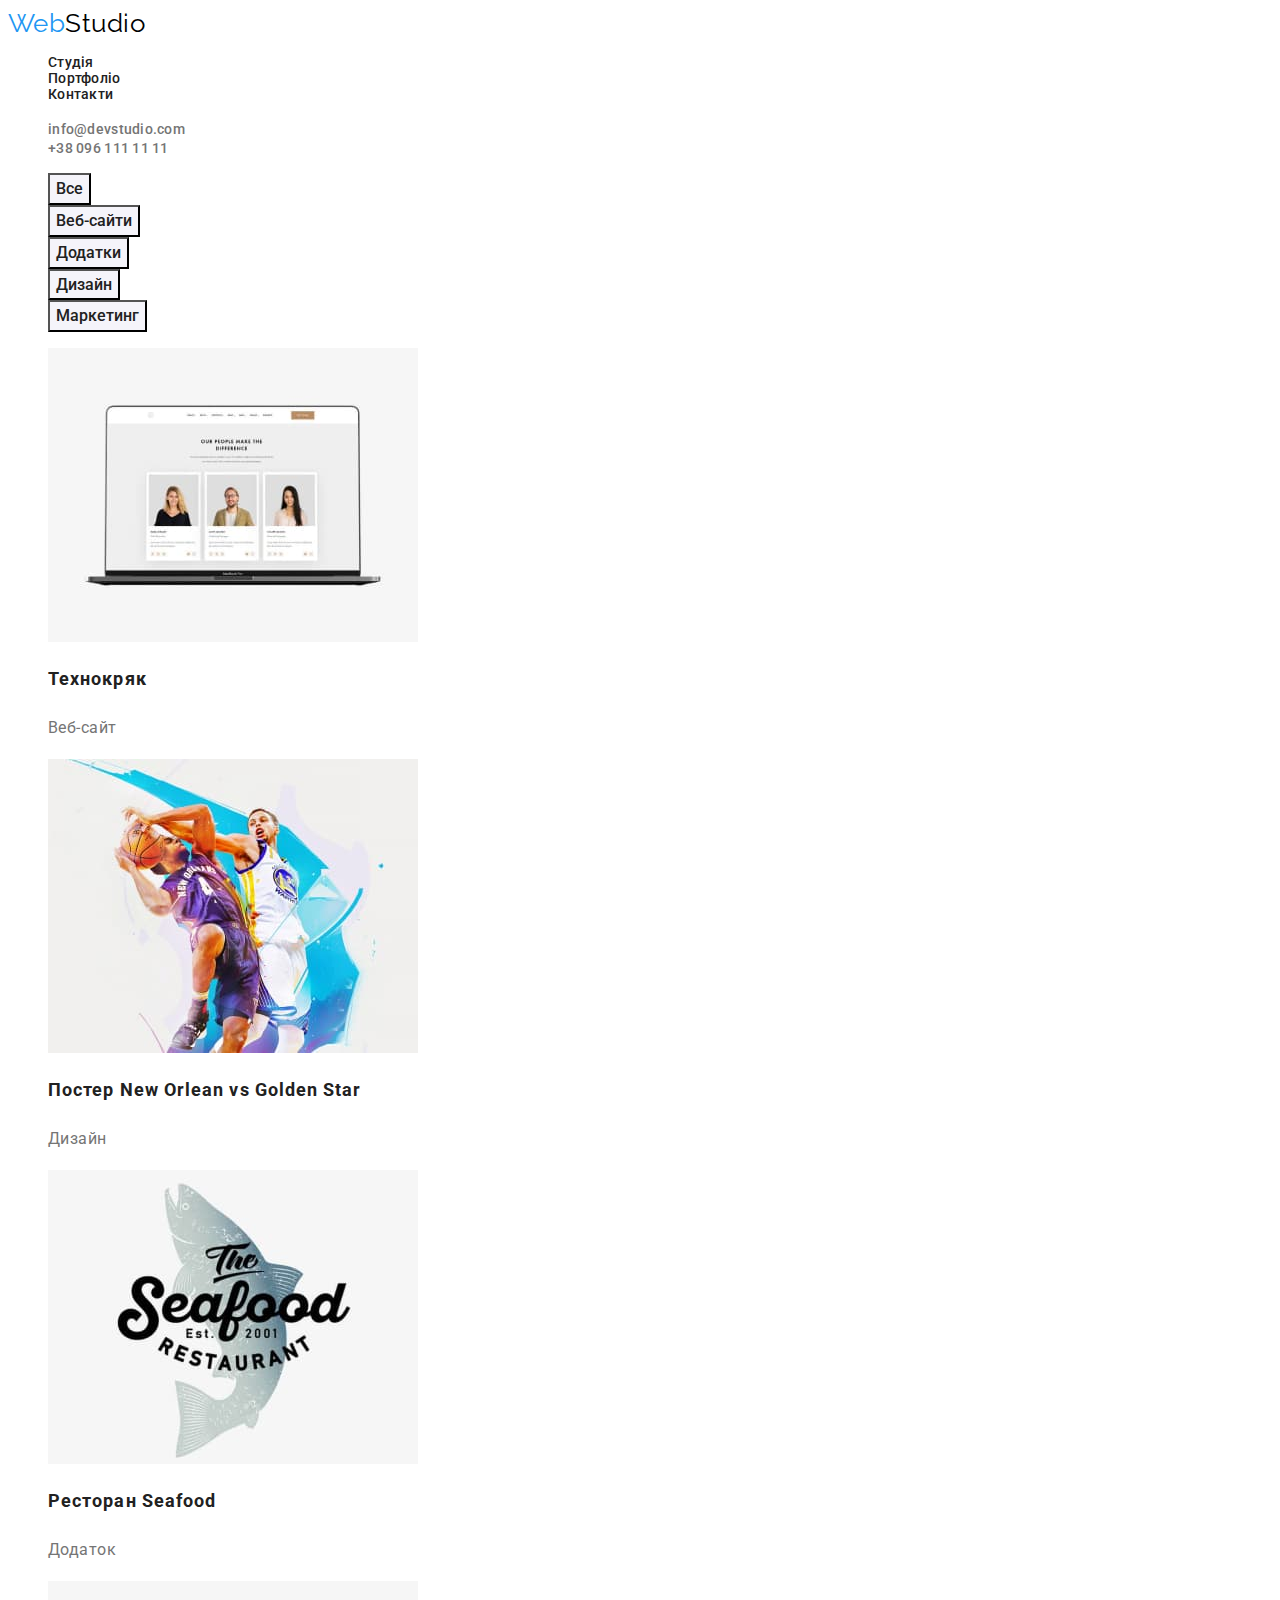
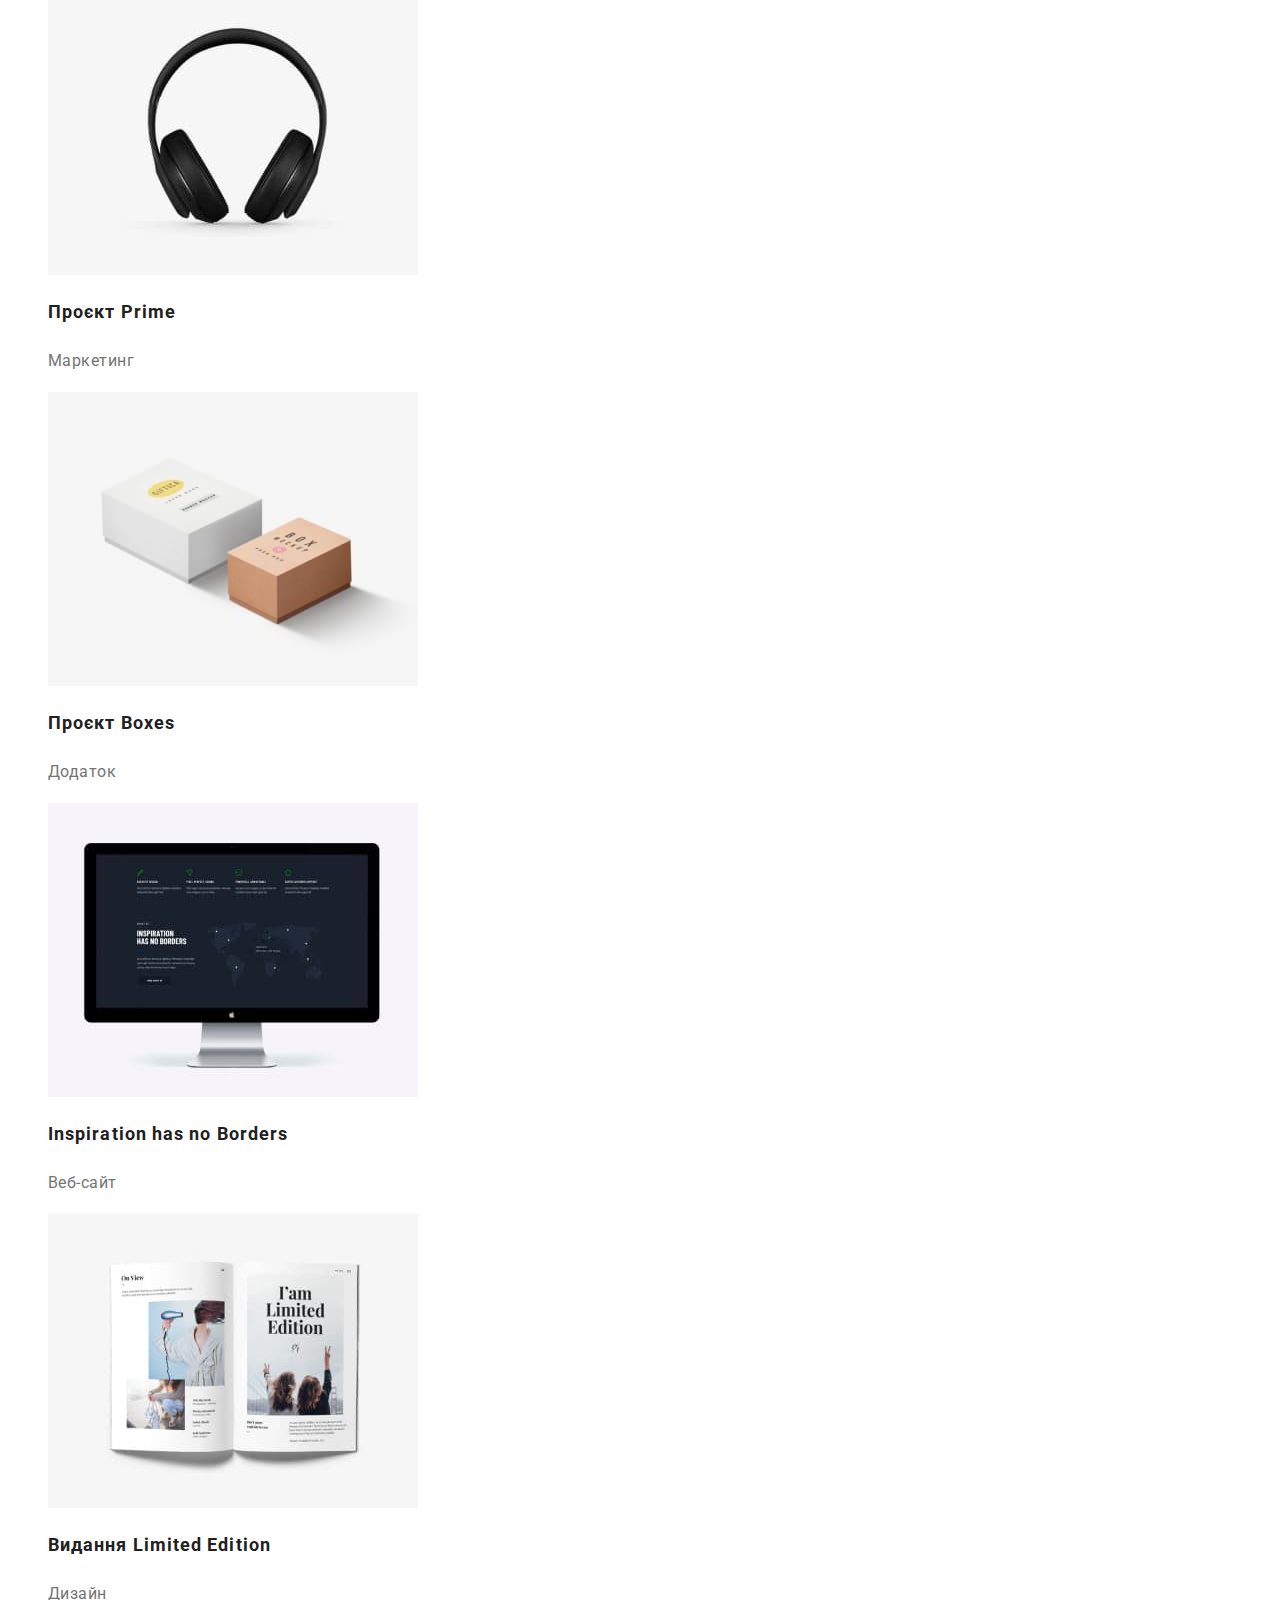
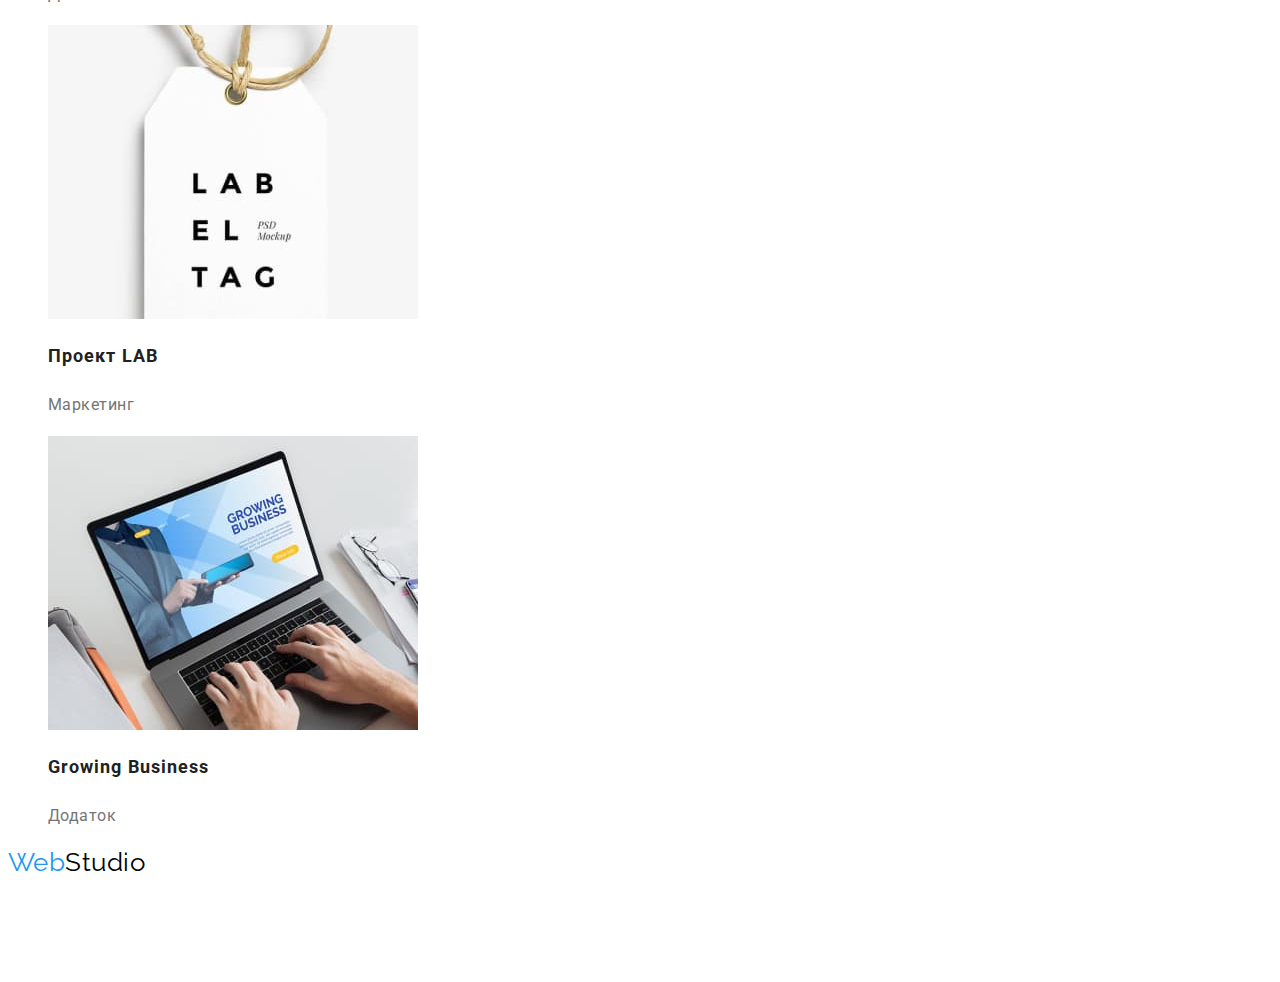
==== portfolio.html @ 582d32b4 "Finish" ====
<!DOCTYPE html>
<html lang="ua">
  <head>
    <meta charset="UTF-8" />
    <meta http-equiv="X-UA-Compatible" content="IE=edge" />
    <meta name="viewport" content="width=device-width, initial-scale=1.0" />
    <title>WebStudio</title>
    <link rel="preconnect" href="https://fonts.googleapis.com" />
    <link rel="preconnect" href="https://fonts.gstatic.com" crossorigin />
    <link
      href="https://fonts.googleapis.com/css2?family=Raleway:wght@700&family=Roboto:wght@400;500;700;900&display=swap"
      rel="stylesheet"
    />
    <link rel="stylesheet" href="./css/styles.css" />
  </head>

  <body>
    <header>
      <nav>
        <a href="" class="logo link"><span class="web">Web</span>Studio</a>
        <ul class="nav-list list">
          <li class="nav-list-item">
            <a href="./studio.html" class="nav-link link">Студія</a>
          </li>
          <li class="nav-list-item">
            <a href="./portfolio.html" class="nav-link link">Портфоліо</a>
          </li>
          <li class="nav-list-item">
            <a href="" class="nav-link link">Контакти</a>
          </li>
        </ul>
      </nav>
      <ul class="connects list">
        <li>
          <a href="mailto:info@devstudio.com" class="link"
            >info@devstudio.com</a
          >
        </li>
        <li><a href="tel:+380961111111" class="link">+38 096 111 11 11</a></li>
      </ul>
    </header>
    <main>
      <ul class="button-list list">
        <li><button type="button">Все</button></li>
        <li><button type="button">Веб-сайти</button></li>
        <li><button type="button">Додатки</button></li>
        <li><button type="button">Дизайн</button></li>
        <li><button type="button">Маркетинг</button></li>
      </ul>

      <section>
        <h1 class="visually-hidden">Приклади робот</h1>
        <ul class="list">
          <li>
            <a href="" class="link"
              ><img
                src="./images/example1.jpg"
                alt="фото веб-сайта"
                width="370"
                height="294"
              />
              <h2 class="project-title">Технокряк</h2>
              <p class="project-type">Веб-сайт</p></a
            >
          </li>
          <li>
            <a href="" class="link">
              <img
                src="./images/example2.jpg"
                alt="игра в баскетбол"
                width="370"
                height="294"
              />
              <h2 class="project-title">Постер New Orlean vs Golden Star</h2>
              <p class="project-type">Дизайн</p></a
            >
          </li>
          <li>
            <a href="" class="link"
              ><img
                src="./images/example3.jpg"
                alt="логотип ресторана"
                width="370"
                height="294"
              />
              <h2 class="project-title">Ресторан Seafood</h2>
              <p class="project-type">Додаток</p></a
            >
          </li>
          <li>
            <a href="" class="link"
              ><img
                src="./images/example4.jpg"
                alt="наушники"
                width="370"
                height="294"
              />
              <h2 class="project-title">Проєкт Prime</h2>
              <p class="project-type">Маркетинг</p></a
            >
          </li>
          <li>
            <a href="" class="link"
              ><img
                src="./images/example5.jpg"
                alt="две коробки"
                width="370"
                height="294"
              />
              <h2 class="project-title">Проєкт Boxes</h2>
              <p class="project-type">Додаток</p></a
            >
          </li>
          <li>
            <a href="" class="link"
              ><img
                src="./images/example6.jpg"
                alt="монитор с сайтом"
                width="370"
                height="294"
              />
              <h2 class="project-title">Inspiration has no Borders</h2>
              <p class="project-type">Веб-сайт</p></a
            >
          </li>
          <li>
            <a href="" class="link"
              ><img
                src="./images/example7.jpg"
                alt="развернутая книга"
                width="370"
                height="294"
              />
              <h2 class="project-title">Видання Limited Edition</h2>
              <p class="project-type">Дизайн</p></a
            >
          </li>
          <li>
            <a href="" class="link"
              ><img
                src="./images/example8.jpg"
                alt="бирка"
                width="370"
                height="294"
              />
              <h2 class="project-title">Проект LAB</h2>
              <p class="project-type">Маркетинг</p></a
            >
          </li>
          <li>
            <a href="" class="link"
              ><img
                src="./images/example9.jpg"
                alt="программа на ноутбуке"
                width="370"
                height="294"
              />
              <h2 class="project-title">Growing Business</h2>
              <p class="project-type">Додаток</p></a
            >
          </li>
        </ul>
      </section>
    </main>
    <footer>
      <a href="" class="logo link"><span class="web">Web</span>Studio</a>
      <address>
        <ul class="list">
          <li class="locate">г. Киев, пр-т Леси Украинки, 26</li>
          <li>
            <a href="mailto:info@devstudio.com" class="footer-link link"
              >info@devstudio.com</a
            >
          </li>
          <li>
            <a href="tel:+380961111111" class="footer-link link"
              >+38 096 111 11 11</a
            >
          </li>
        </ul>
      </address>
    </footer>
  </body>
</html>
---- css/styles.css ----
/* Colors

accent - #2196F3
titlecolor - #212121
textcolor - ##757575 
primewhite - #FFFFFF 
hoverbutton -  #188CE8 
footertext - rgba(255, 255, 255, 0.6) 
buttonbackground -  #F5F4FA  */

:root {
  --accent-color: #2196f3;
  --title-color: #212121;
  --text-color: #757575;
  --primewhite: #ffffff;
  --hoverbutton: #188ce8;
  --footertext: rgba(255, 255, 255, 0.6);
  --buttonbackground: #f5f4fa;
}

/* Presettings for tegs */
.visually-hidden {
  position: absolute;
  width: 1px;
  height: 1px;
  padding: 0;
  margin: -1px;
  overflow: hidden;
  clip: rect(0, 0, 0, 0);
  white-space: nowrap;
  border: 0;
}

.link {
  text-decoration: none;
}
.list {
  list-style: none;
}

body {
  font-family: Roboto, sans-serif;
  font-style: normal;
  letter-spacing: 0.03em;
  color: var(--title-color);
}

/* header logo */

.logo {
  font-family: Raleway, sans-serif;
  font-size: 26px;
  line-height: 1.19;
  color: #000000;
}
.logo .web {
  color: var(--accent-color);
}

/* header navigation */
.nav-list-item {
  font-weight: 500;
  font-size: 14px;
  line-height: 1.14;
  letter-spacing: 0.02em;
}
.nav-link {
  color: inherit;
}
.nav-link:hover {
  color: var(--accent-color);
}
.nav-link:focus {
  color: var(--accent-color);
}
.nav-link:hover {
  cursor: pointer;
}

/* header links */
.connects a {
  font-weight: 500;
  font-size: 14px;
  line-height: 1.14;
  letter-spacing: 0.02em;
  color: var(--text-color);
}
.connects a:hover {
  color: var(--accent-color);
}
.connects a:focus {
  color: var(--accent-color);
}

/* Hero section */

.hero-title {
  font-weight: 900;
  font-size: 44px;
  line-height: 1.36;
  text-align: center;
  letter-spacing: 0.06em;
  text-transform: uppercase;
  color: var(--primewhite);
}

.hero-button {
  font-weight: 700;
  font-size: 16px;
  line-height: 1.88;
  text-align: center;
  letter-spacing: 0.06em;
  color: var(--primewhite);
  background-color: var(--accent-color);
}

.hero-button:hover {
  background-color: var(--hoverbutton);
  cursor: pointer;
}
.hero-button:focus {
  background-color: var(--hoverbutton);
}

/* Benefits section  */
.benefits-title {
  font-size: 14px;
  line-height: 1.14;
  text-transform: uppercase;
}

.benefits-text {
  font-weight: 400;
  font-size: 14px;
  line-height: 1.71;
  color: var(--text-color);
}

/* WeDo title and Team title  */

.wedo-title,
.team-title {
  font-size: 36px;
  line-height: 1.16;
  text-align: center;
}

/* Our Team section  */

.team-name {
  font-weight: 500;
  font-size: 16px;
  line-height: 1.18;
  text-align: center;
  color: var(--title-color);
}
.specialty {
  font-size: 16px;
  font-weight: 400;
  line-height: 1.18;
  text-align: center;
  color: var(--text-color);
}

/* footer  */

address {
  font-style: normal;
}

.locate {
  font-weight: 400;
  font-size: 14px;
  line-height: 1.71;
  color: var(--primewhite);
}
.footer-link {
  font-weight: 400;
  font-size: 14px;
  line-height: 1.71;
  color: var(--footertext);
}

/* PORTFOLIO.HTML  */

/* Buttons section  */

.button-list button {
  font-family: Roboto, sans-serif;
  font-weight: 500;
  font-size: 16px;
  line-height: 1.62;
  text-align: center;
  background-color: var(--buttonbackground);
  color: var(--title-color);
}

.button-list button:hover {
  color: var(--primewhite);
  background-color: var(--accent-color);
}
.button-list button:focus {
  color: var(--primewhite);
  background-color: var(--accent-color);
}

/* Projects section  */
.project-title {
  font-weight: 700;
  font-size: 18px;
  line-height: 2;
  letter-spacing: 0.06em;
  color: var(--title-color);
}

.project-type {
  font-weight: 400;
  font-size: 16px;
  line-height: 1.88;
  color: var(--text-color);
}
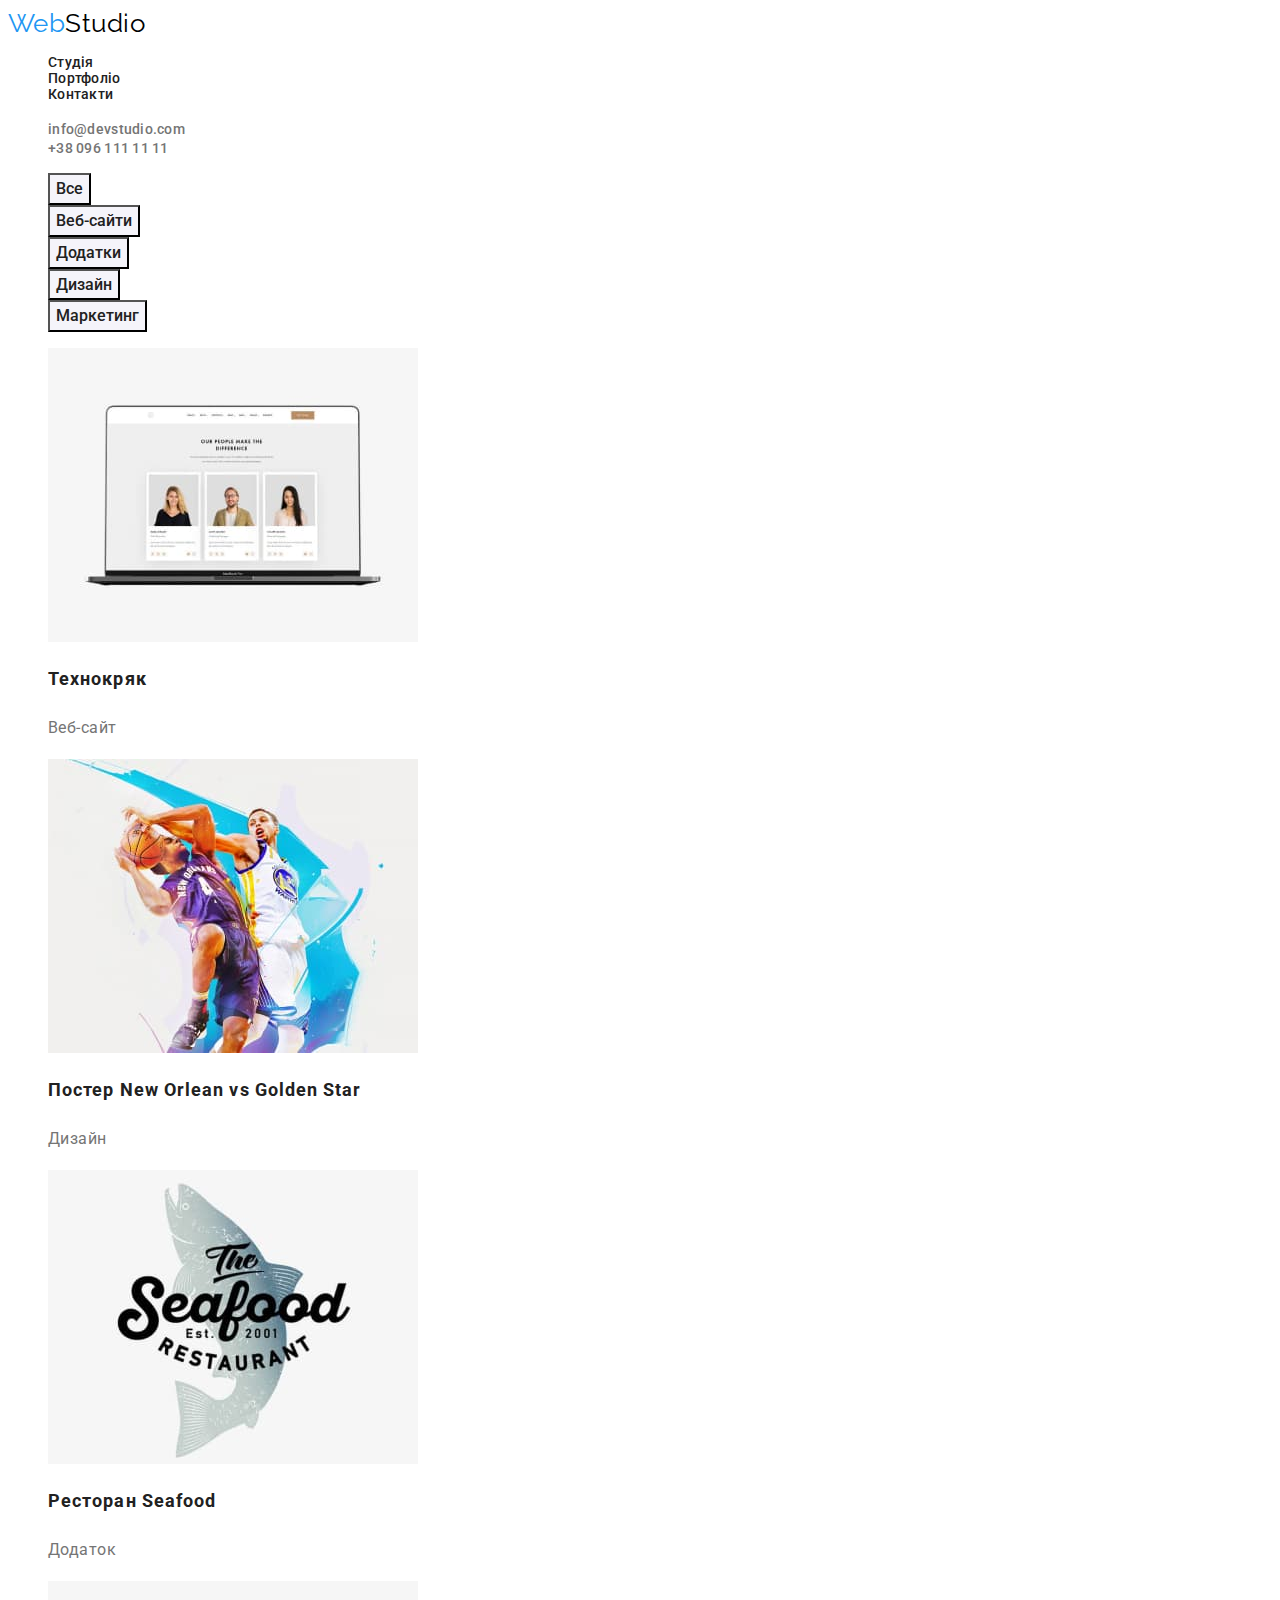
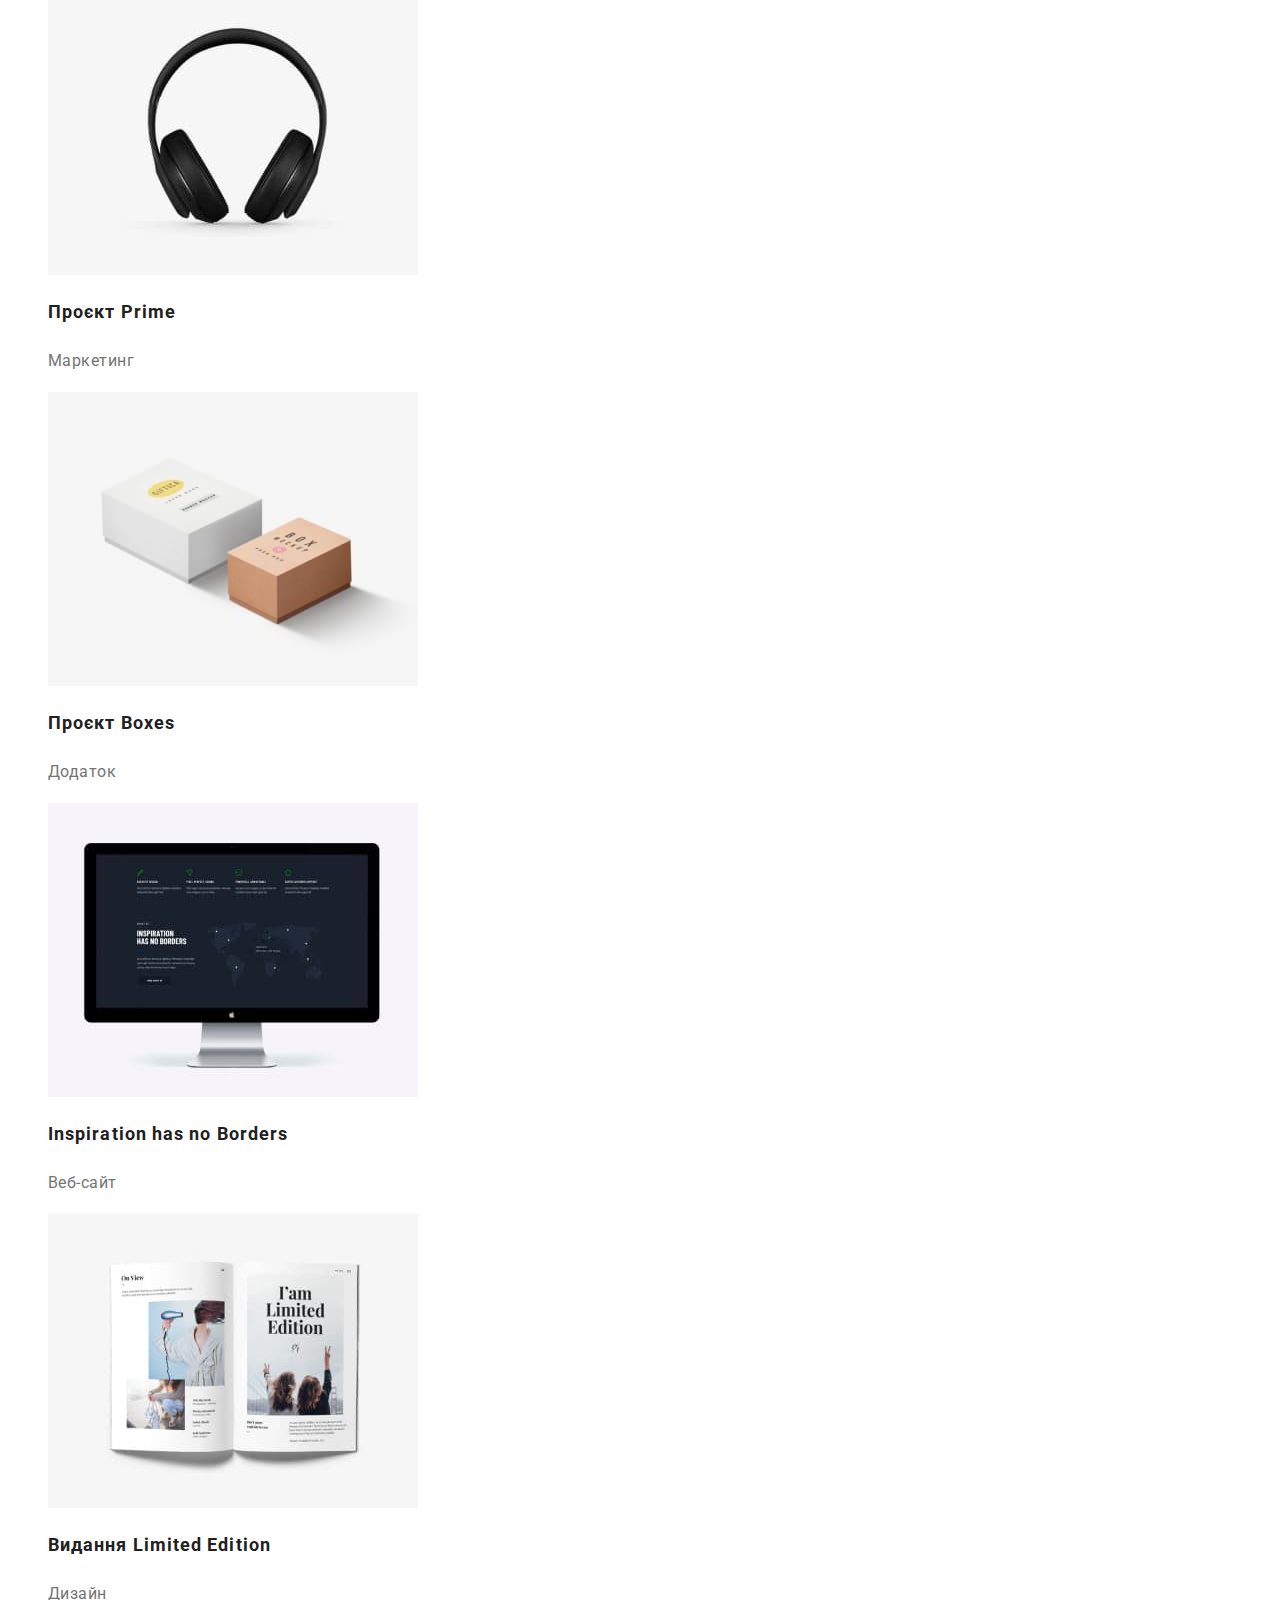
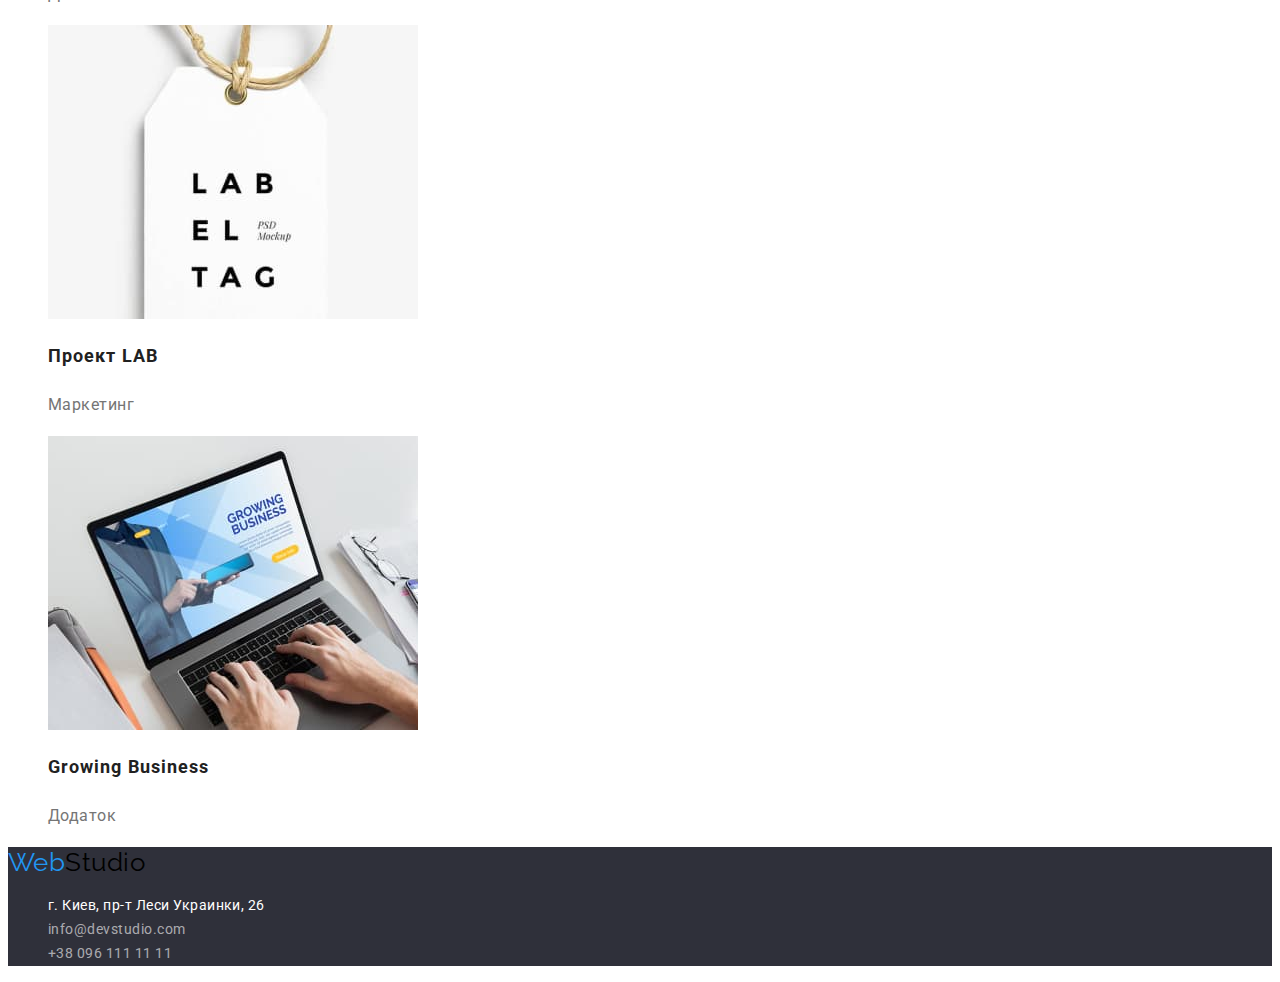
==== commit db06e2fa: "change language and add bgc" ====
--- a/portfolio.html
+++ b/portfolio.html
@@ -1,5 +1,5 @@
 <!DOCTYPE html>
-<html lang="ua">
+<html lang="uk">
   <head>
     <meta charset="UTF-8" />
     <meta http-equiv="X-UA-Compatible" content="IE=edge" />
@@ -20,7 +20,7 @@
         <a href="" class="logo link"><span class="web">Web</span>Studio</a>
         <ul class="nav-list list">
           <li class="nav-list-item">
-            <a href="./studio.html" class="nav-link link">Студія</a>
+            <a href="./index.html" class="nav-link link">Студія</a>
           </li>
           <li class="nav-list-item">
             <a href="./portfolio.html" class="nav-link link">Портфоліо</a>
--- a/css/styles.css
+++ b/css/styles.css
@@ -6,7 +6,8 @@
 primewhite - #FFFFFF 
 hoverbutton -  #188CE8 
 footertext - rgba(255, 255, 255, 0.6) 
-buttonbackground -  #F5F4FA  */
+buttonbackground -  #F5F4FA
+mainbackground - #2F303A; */
 
 :root {
   --accent-color: #2196f3;
@@ -16,6 +17,7 @@
   --hoverbutton: #188ce8;
   --footertext: rgba(255, 255, 255, 0.6);
   --buttonbackground: #f5f4fa;
+  --mainbackground: #2f303a;
 }
 
 /* Presettings for tegs */
@@ -94,6 +96,10 @@
 
 /* Hero section */
 
+.hero-section {
+  background-color: var(--mainbackground);
+}
+
 .hero-title {
   font-weight: 900;
   font-size: 44px;
@@ -163,6 +169,10 @@
 }
 
 /* footer  */
+
+footer {
+  background-color: var(--mainbackground);
+}
 
 address {
   font-style: normal;
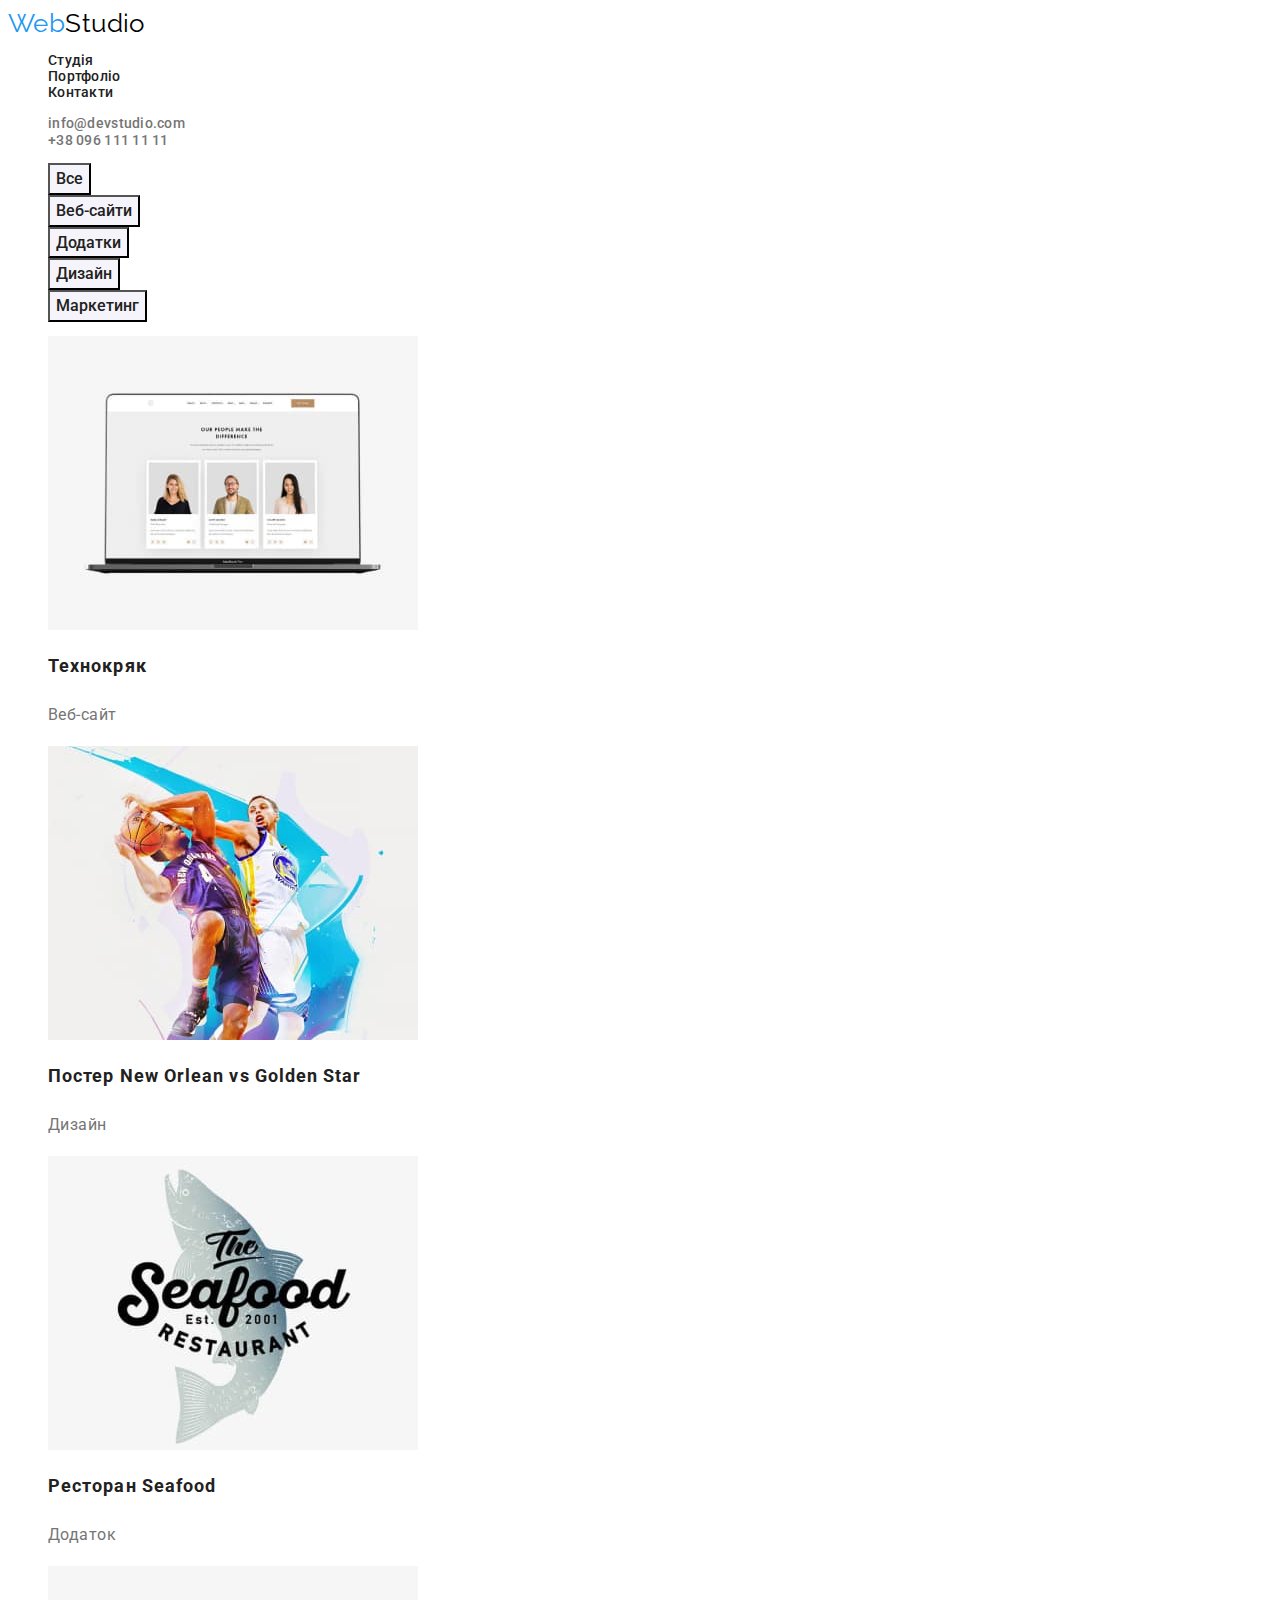
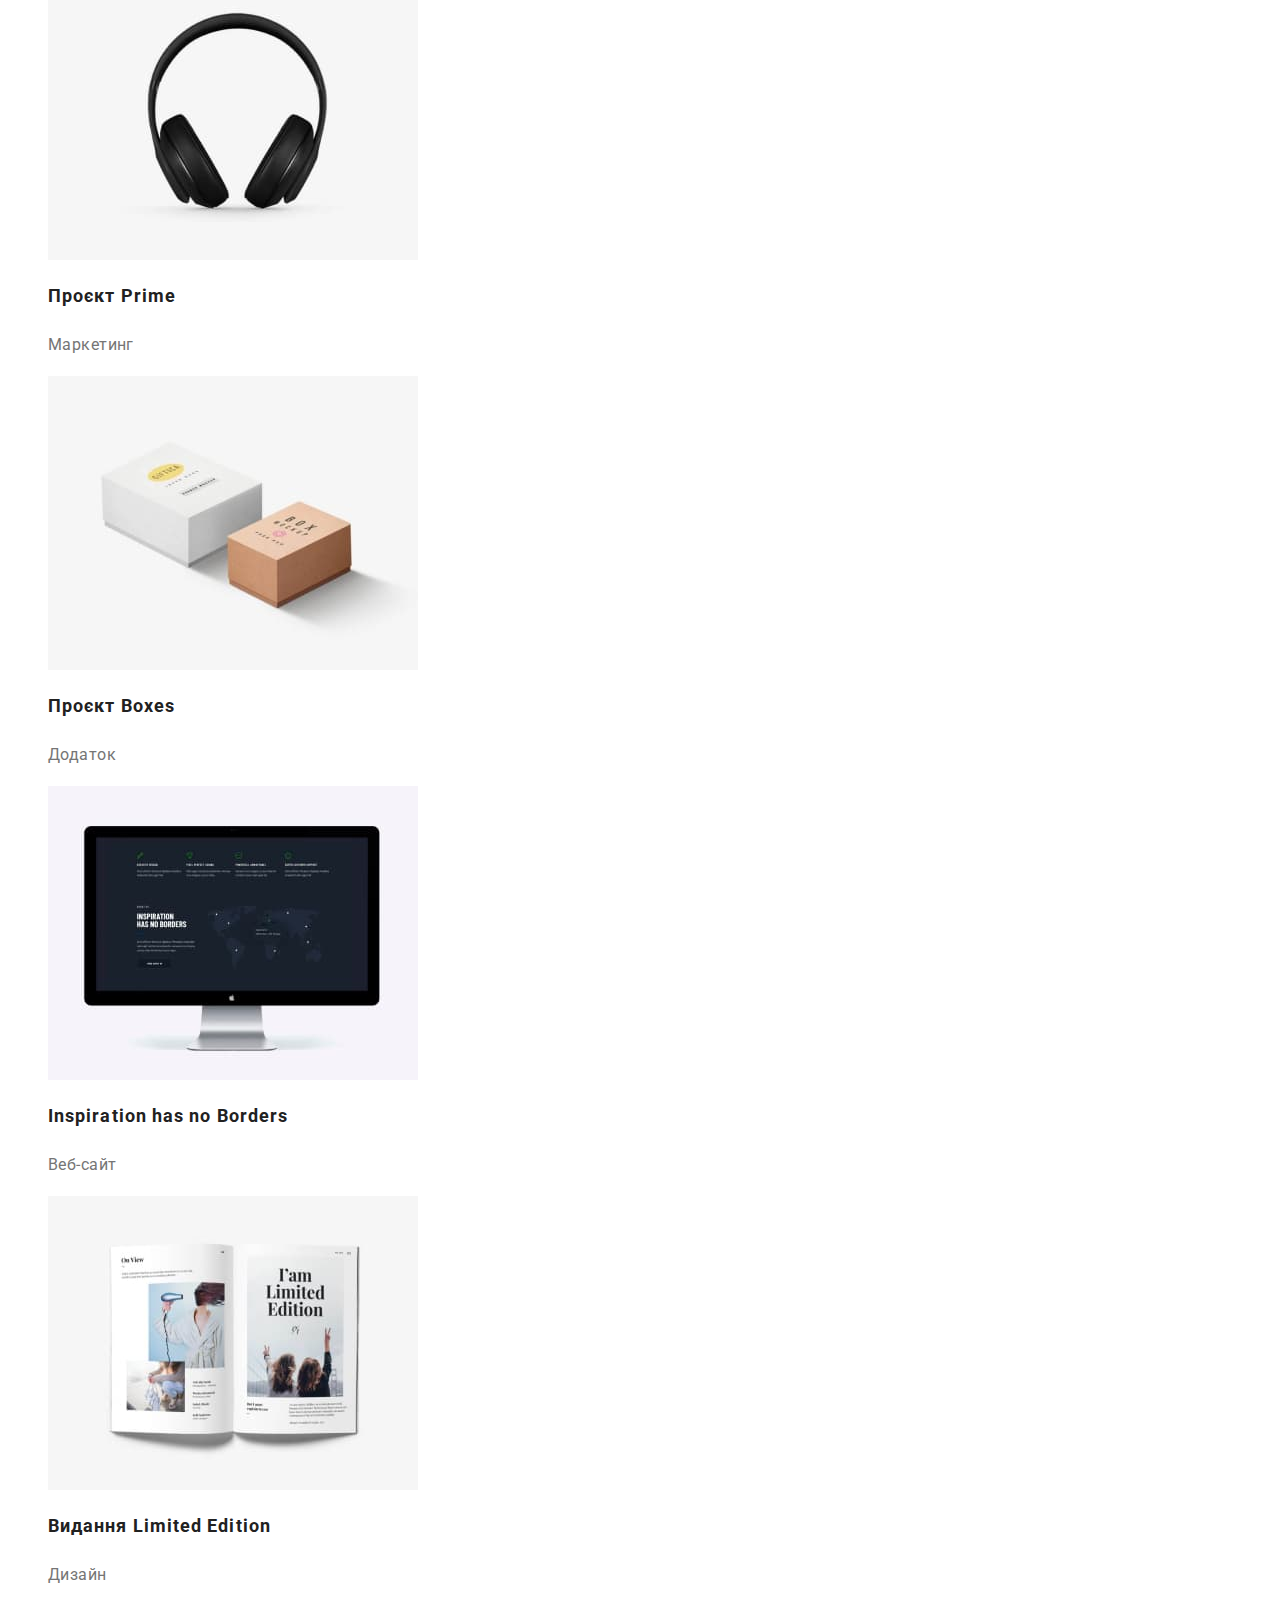
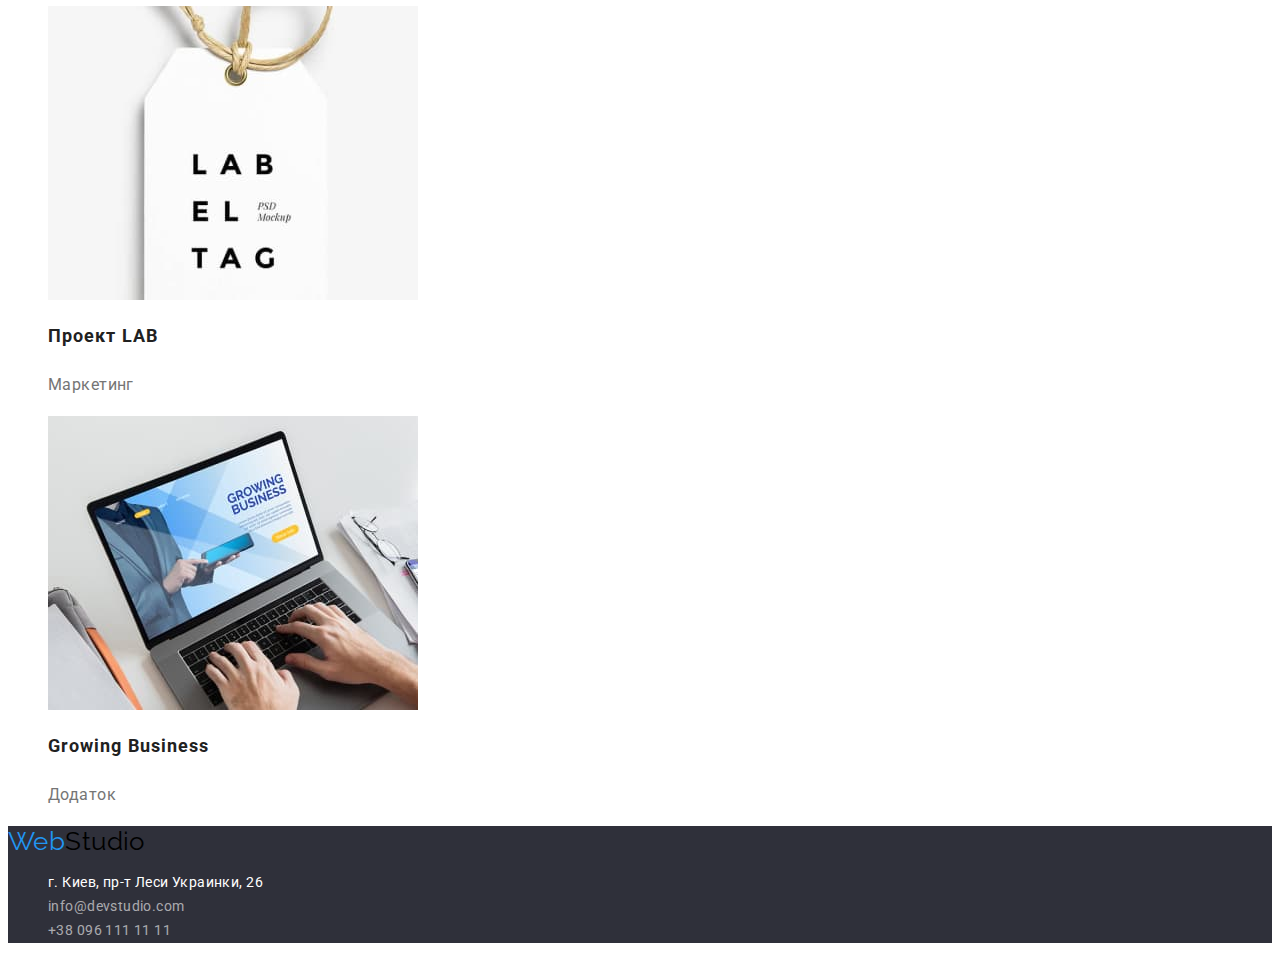
==== commit 11d83112: "change section" ====
--- a/portfolio.html
+++ b/portfolio.html
@@ -39,17 +39,18 @@
         <li><a href="tel:+380961111111" class="link">+38 096 111 11 11</a></li>
       </ul>
     </header>
+
     <main>
-      <ul class="button-list list">
-        <li><button type="button">Все</button></li>
-        <li><button type="button">Веб-сайти</button></li>
-        <li><button type="button">Додатки</button></li>
-        <li><button type="button">Дизайн</button></li>
-        <li><button type="button">Маркетинг</button></li>
-      </ul>
-
       <section>
         <h1 class="visually-hidden">Приклади робот</h1>
+        <ul class="button-list list">
+          <li><button type="button">Все</button></li>
+          <li><button type="button">Веб-сайти</button></li>
+          <li><button type="button">Додатки</button></li>
+          <li><button type="button">Дизайн</button></li>
+          <li><button type="button">Маркетинг</button></li>
+        </ul>
+
         <ul class="list">
           <li>
             <a href="" class="link"
--- a/css/styles.css
+++ b/css/styles.css
@@ -42,7 +42,7 @@
 
 body {
   font-family: Roboto, sans-serif;
-  font-style: normal;
+  font-size: 14px;
   letter-spacing: 0.03em;
   color: var(--title-color);
 }
@@ -111,10 +111,10 @@
 }
 
 .hero-button {
+  font-family: inherit;
   font-weight: 700;
   font-size: 16px;
   line-height: 1.88;
-  text-align: center;
   letter-spacing: 0.06em;
   color: var(--primewhite);
   background-color: var(--accent-color);
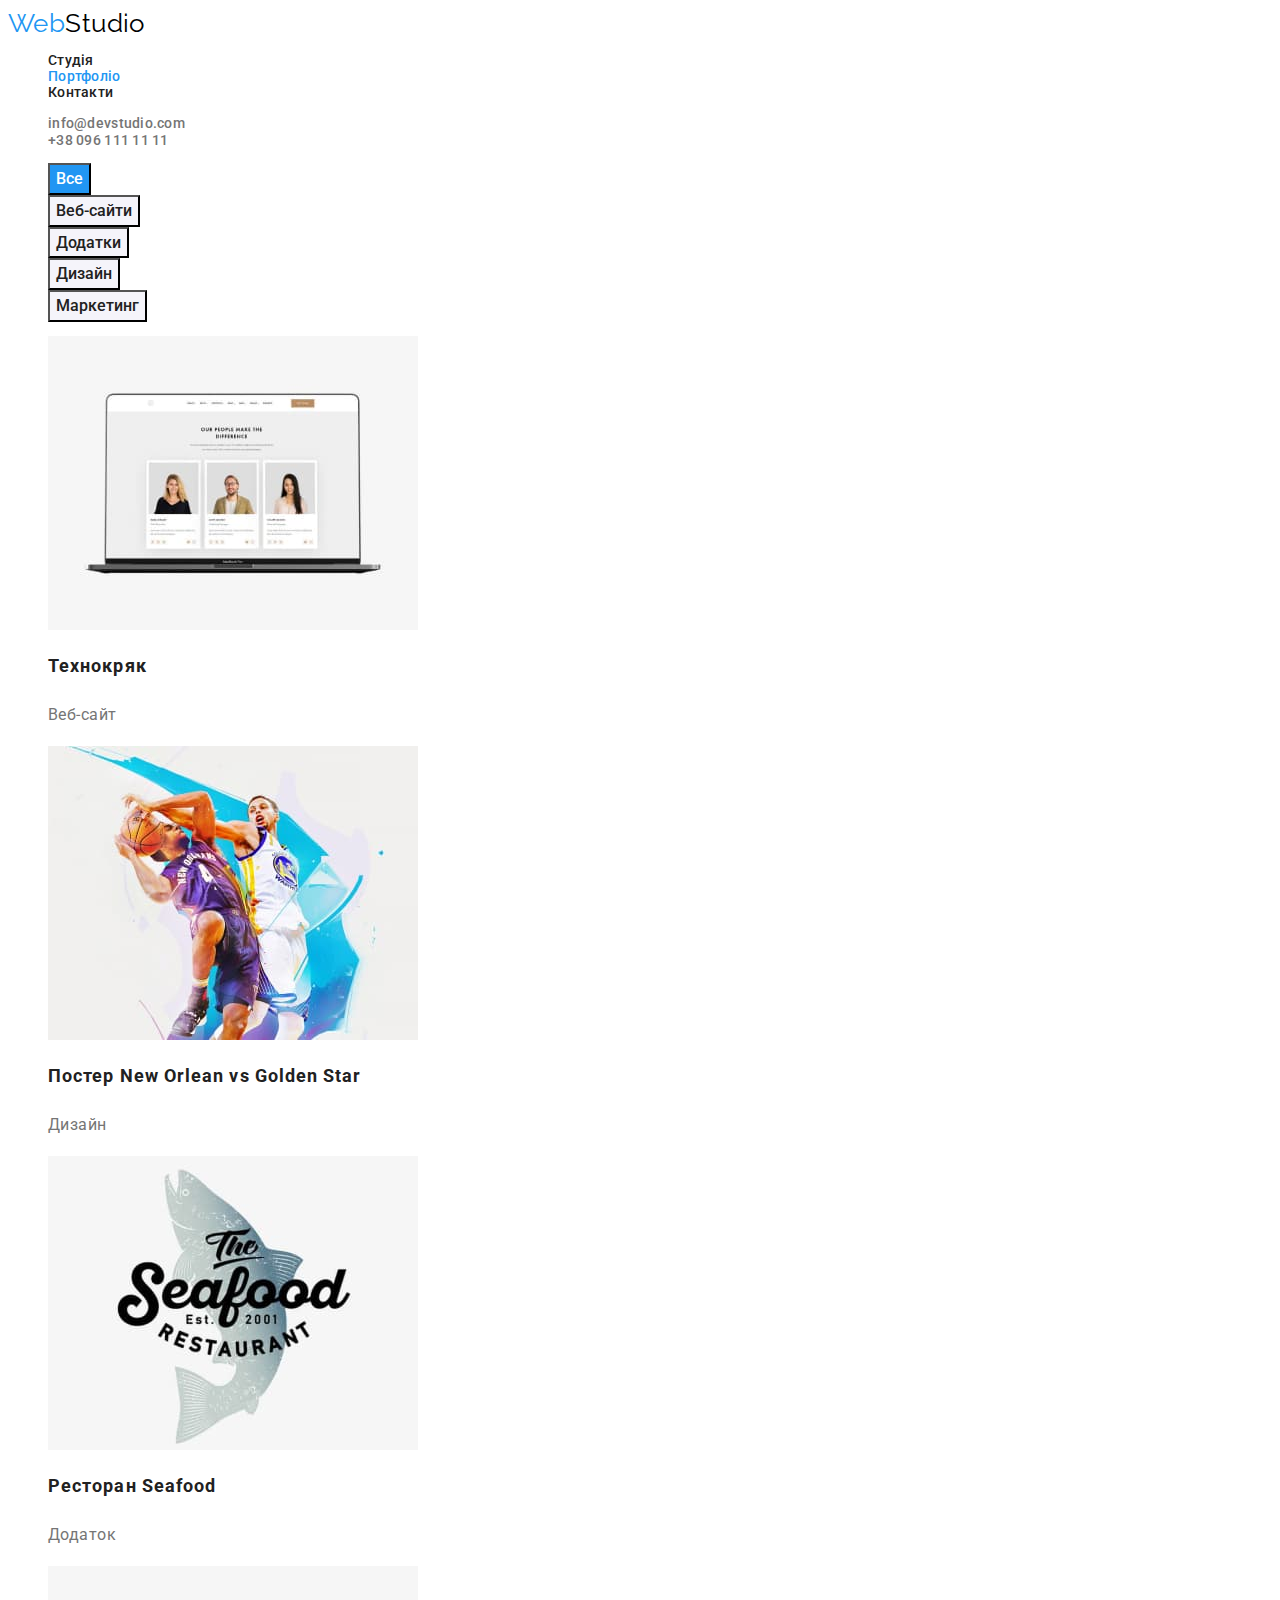
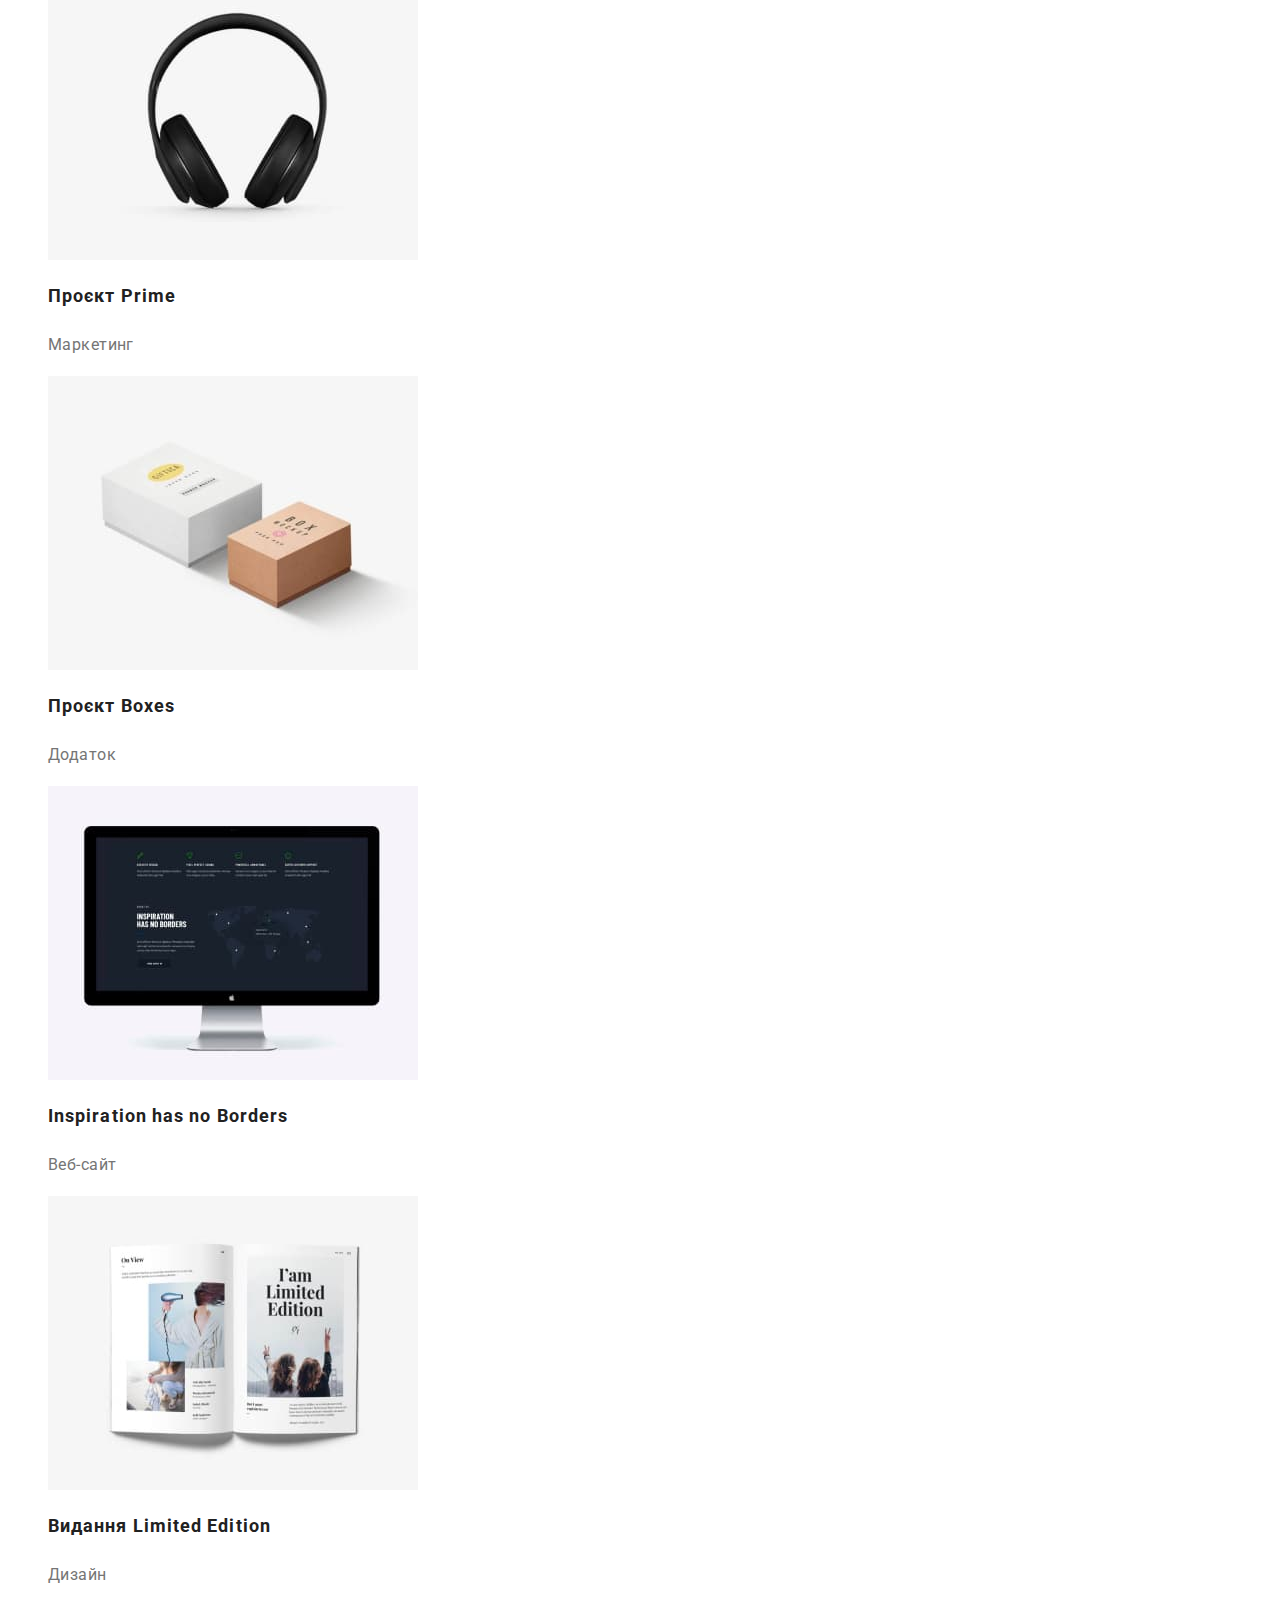
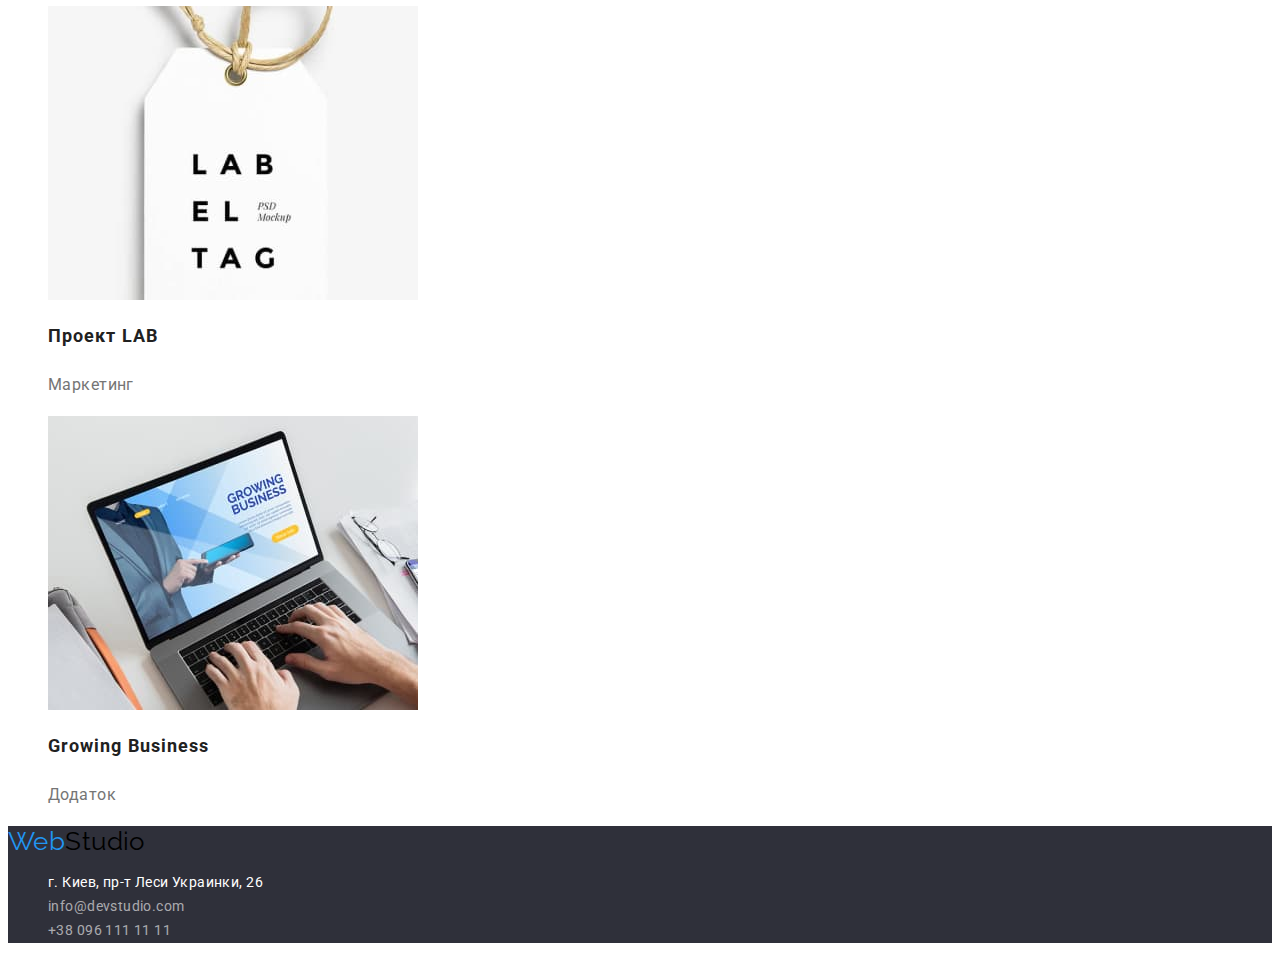
==== commit efb6f706: "add Current change footer" ====
--- a/portfolio.html
+++ b/portfolio.html
@@ -23,7 +23,9 @@
             <a href="./index.html" class="nav-link link">Студія</a>
           </li>
           <li class="nav-list-item">
-            <a href="./portfolio.html" class="nav-link link">Портфоліо</a>
+            <a href="./portfolio.html" class="current nav-link link"
+              >Портфоліо</a
+            >
           </li>
           <li class="nav-list-item">
             <a href="" class="nav-link link">Контакти</a>
@@ -44,7 +46,7 @@
       <section>
         <h1 class="visually-hidden">Приклади робот</h1>
         <ul class="button-list list">
-          <li><button type="button">Все</button></li>
+          <li><button type="button" class="currentbutton">Все</button></li>
           <li><button type="button">Веб-сайти</button></li>
           <li><button type="button">Додатки</button></li>
           <li><button type="button">Дизайн</button></li>
--- a/css/styles.css
+++ b/css/styles.css
@@ -47,6 +47,15 @@
   color: var(--title-color);
 }
 
+.nav-list-item .current {
+  color: var(--accent-color);
+}
+
+.button-list .currentbutton {
+  color: var(--primewhite);
+  background-color: var(--accent-color);
+}
+
 /* header logo */
 
 .logo {
@@ -55,7 +64,9 @@
   line-height: 1.19;
   color: #000000;
 }
-.logo .web {
+
+.logo .web,
+.footer-logo .web {
   color: var(--accent-color);
 }
 
@@ -189,6 +200,13 @@
   font-size: 14px;
   line-height: 1.71;
   color: var(--footertext);
+}
+
+.footer-logo {
+  font-family: Raleway, sans-serif;
+  font-size: 26px;
+  line-height: 1.19;
+  color: var(--primewhite);
 }
 
 /* PORTFOLIO.HTML  */
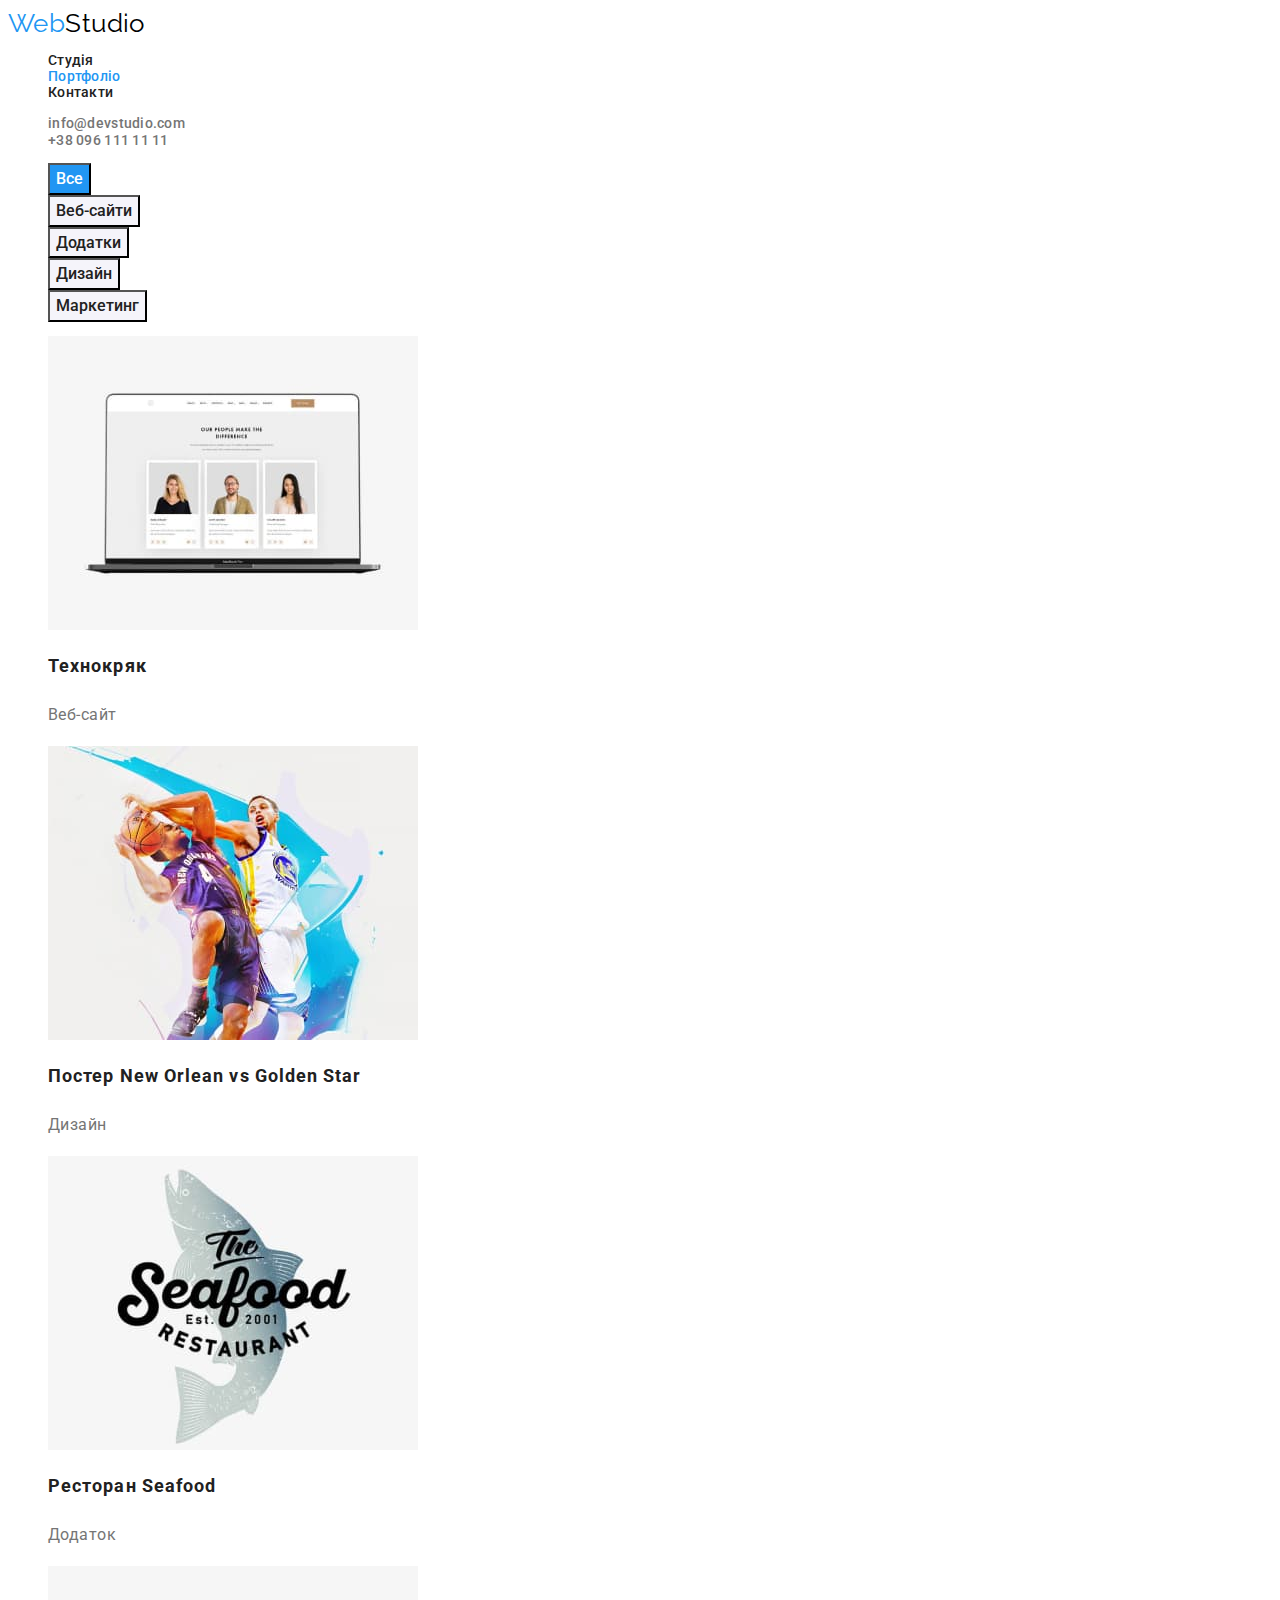
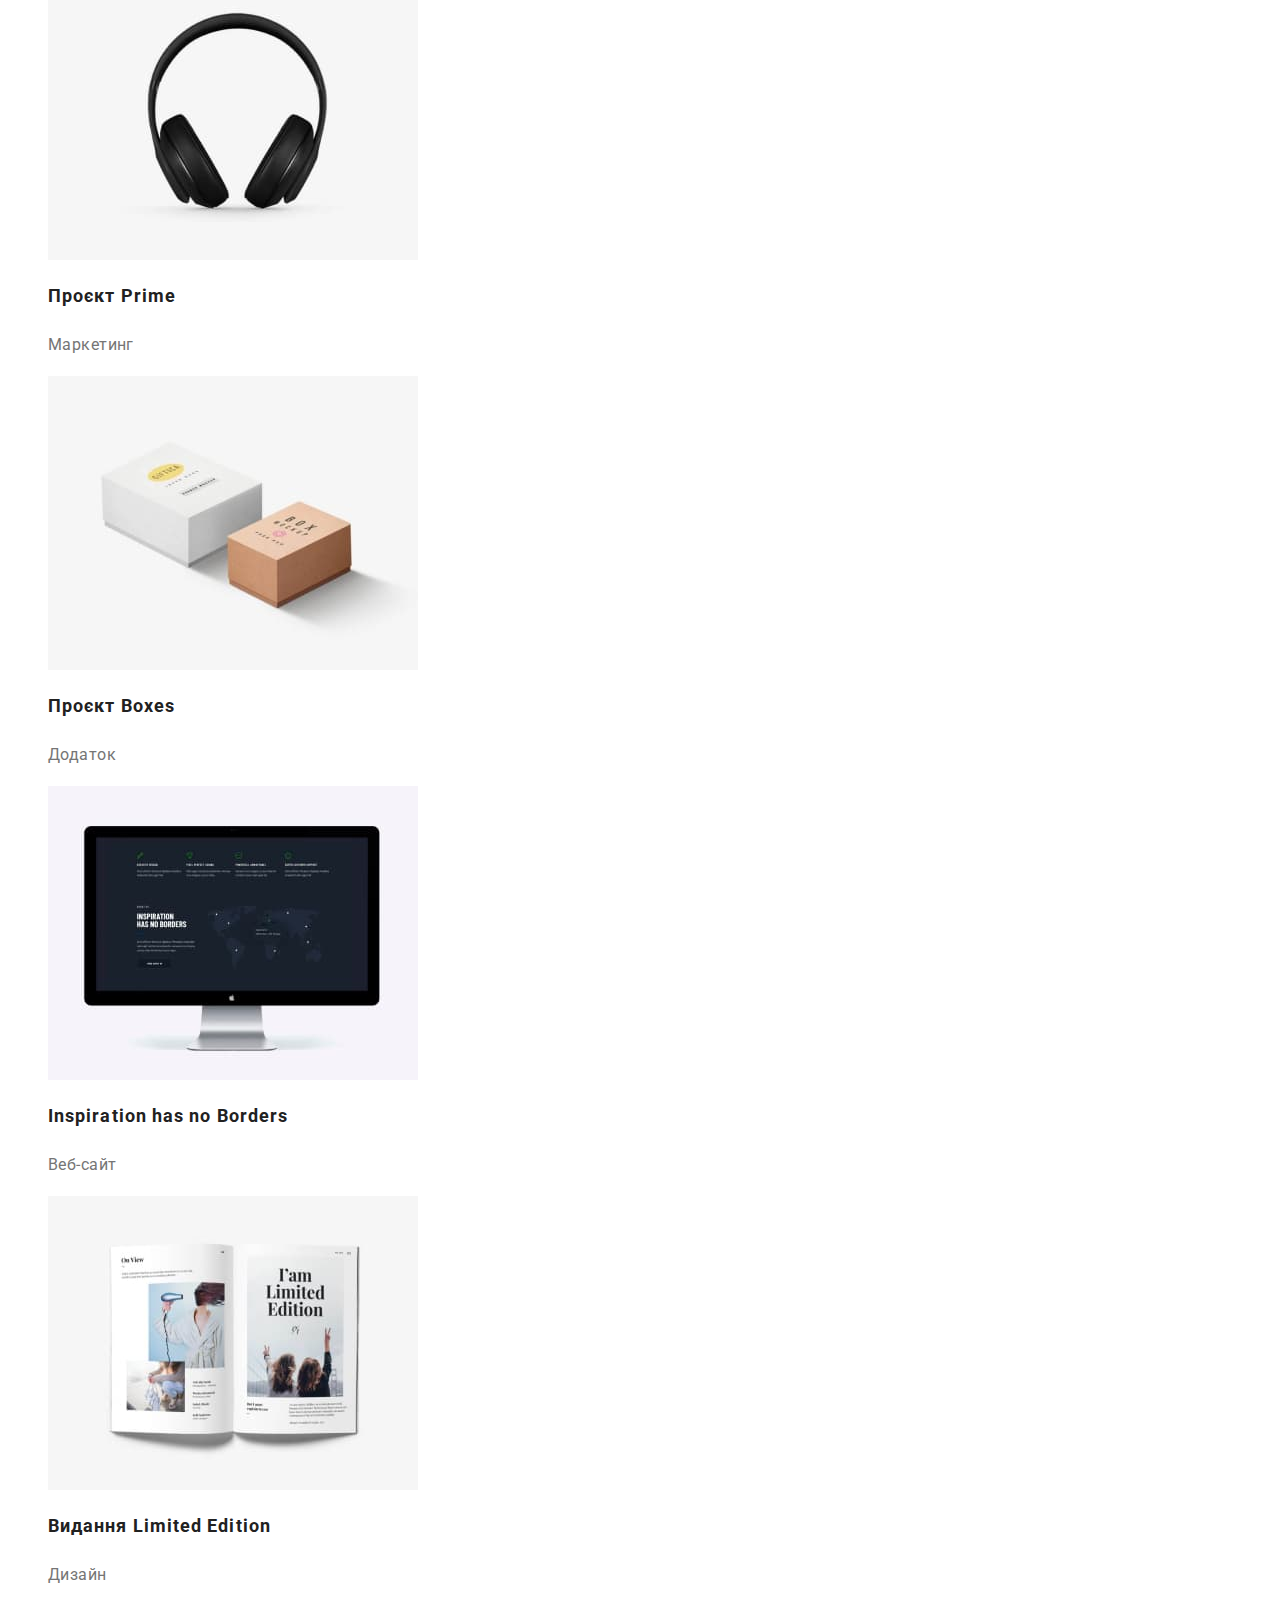
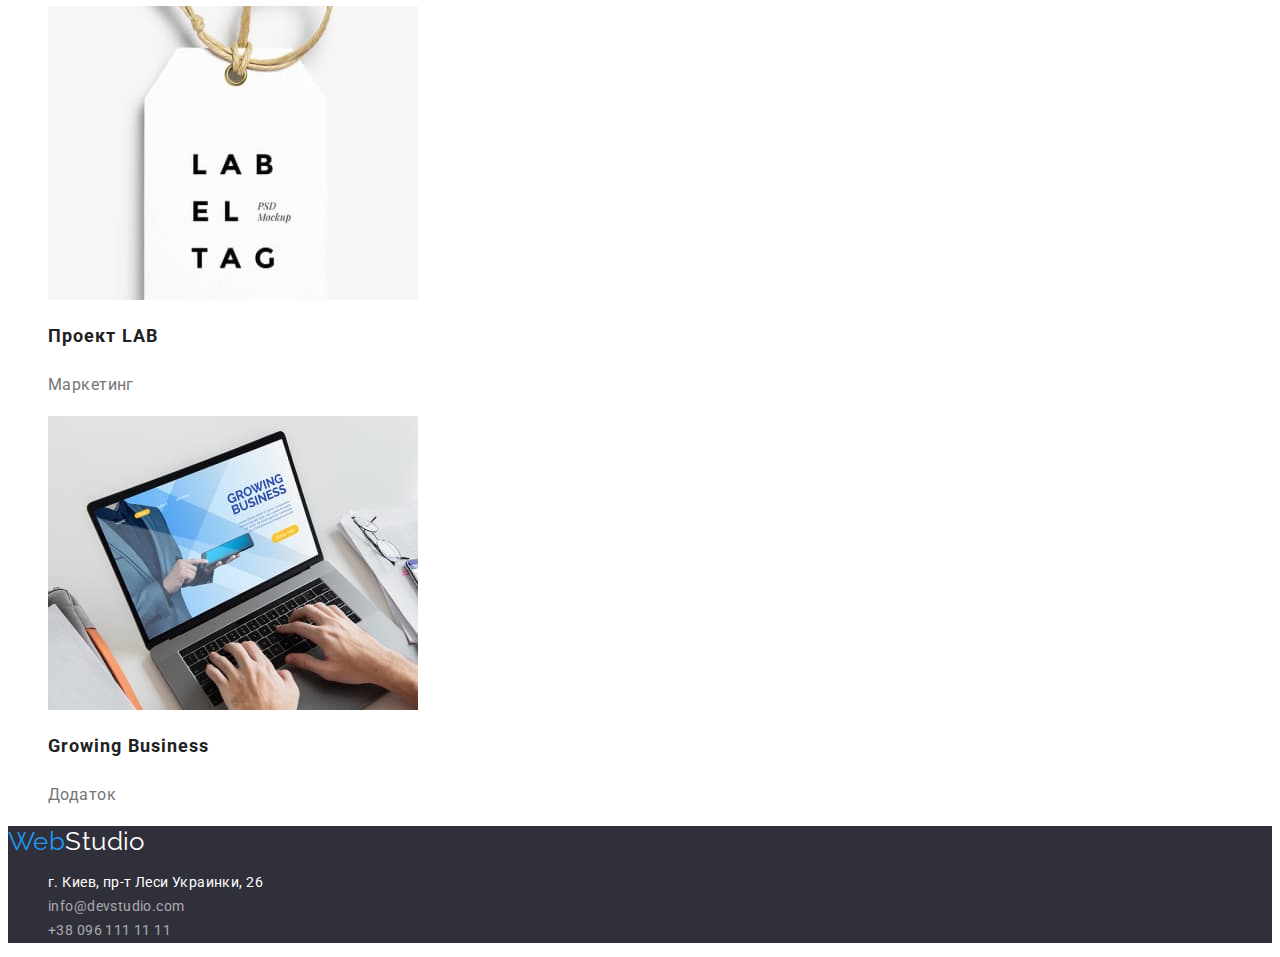
==== commit 411dfa56: "add footer" ====
--- a/portfolio.html
+++ b/portfolio.html
@@ -166,7 +166,7 @@
       </section>
     </main>
     <footer>
-      <a href="" class="logo link"><span class="web">Web</span>Studio</a>
+      <a href="" class="footer-logo link"><span class="web">Web</span>Studio</a>
       <address>
         <ul class="list">
           <li class="locate">г. Киев, пр-т Леси Украинки, 26</li>
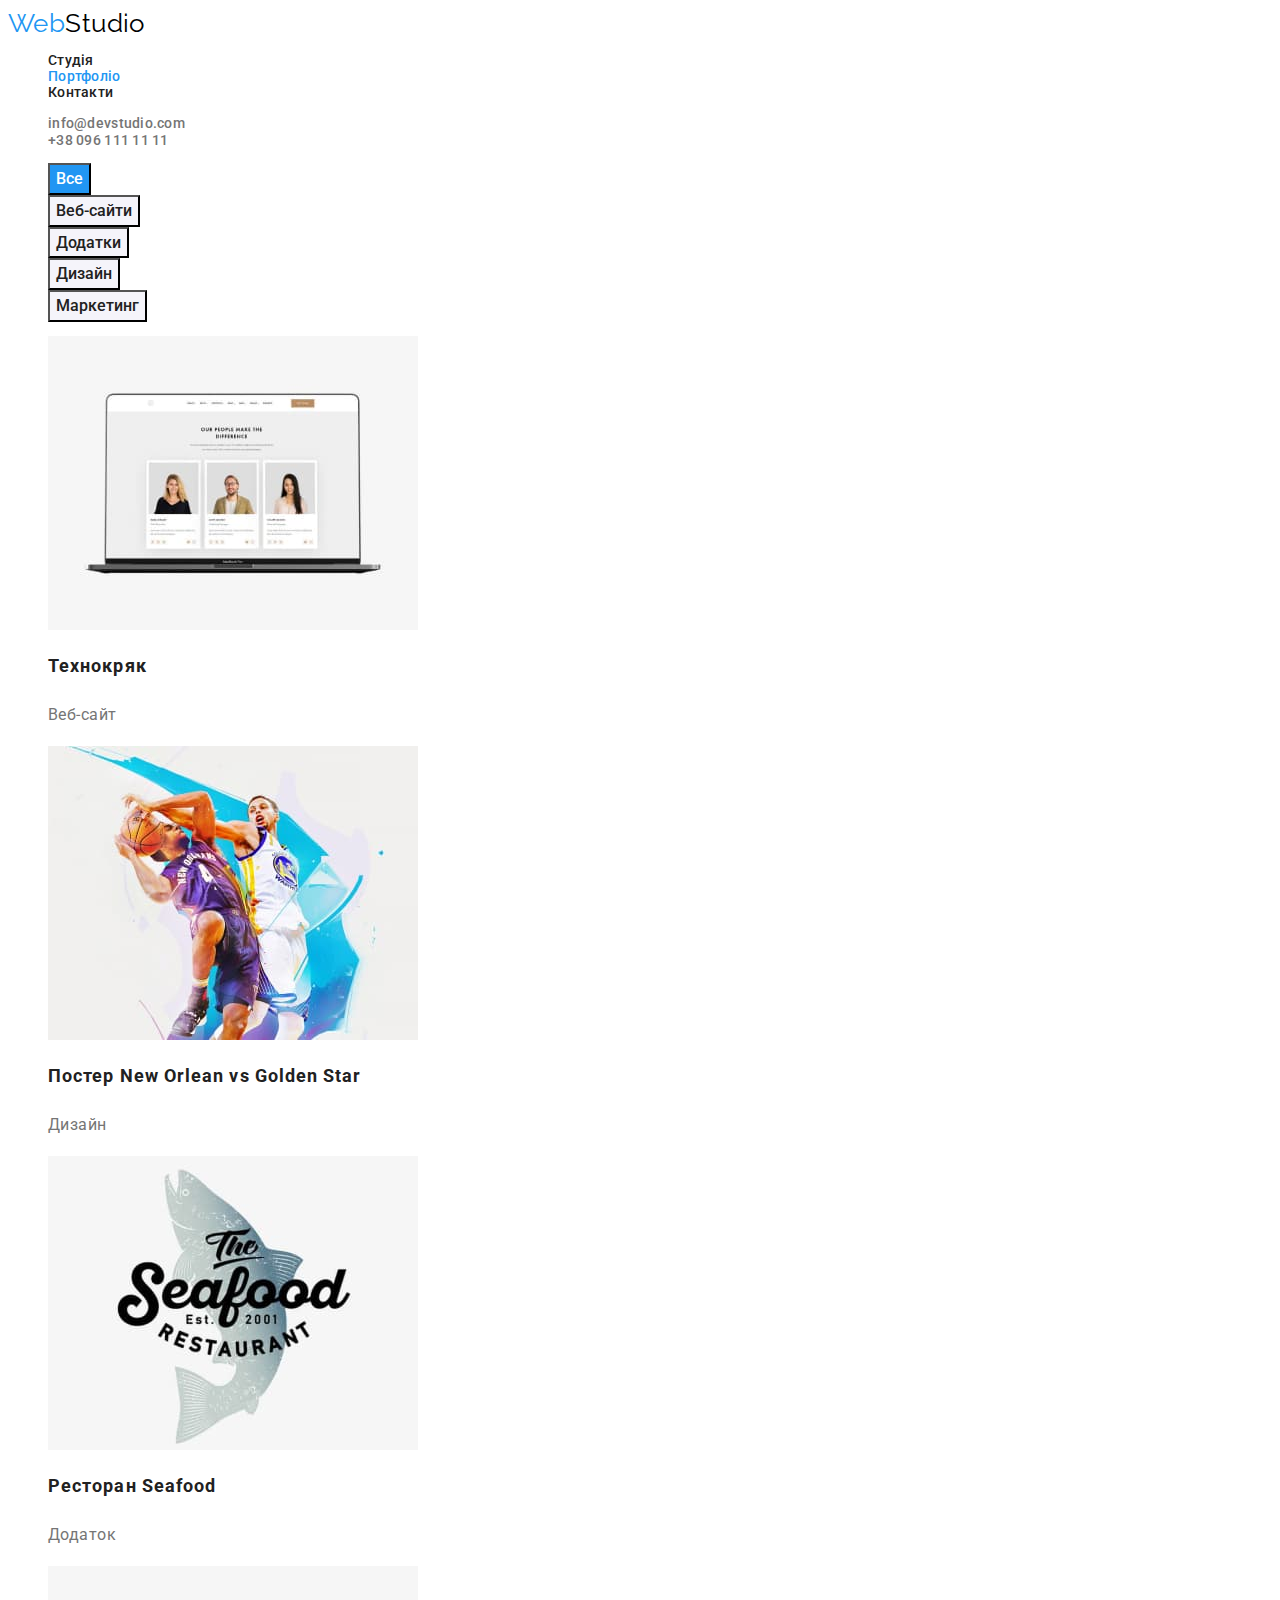
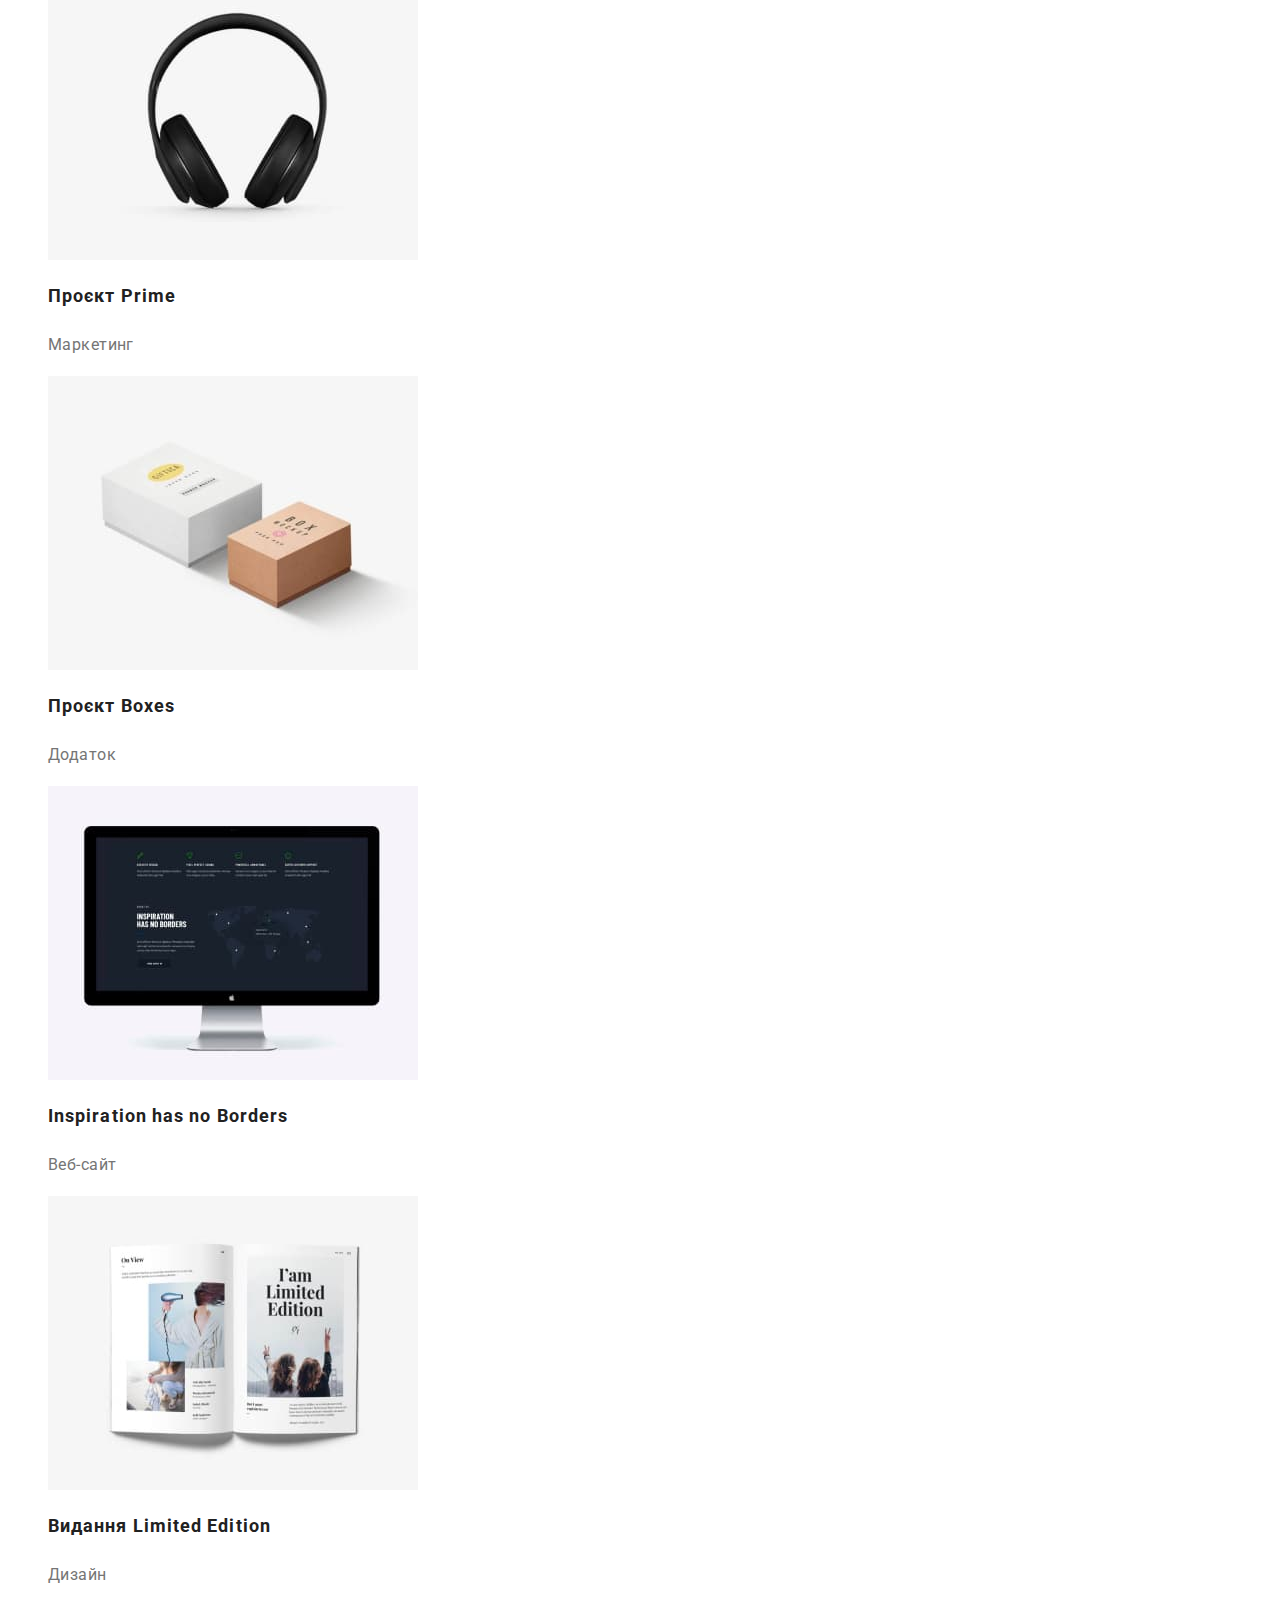
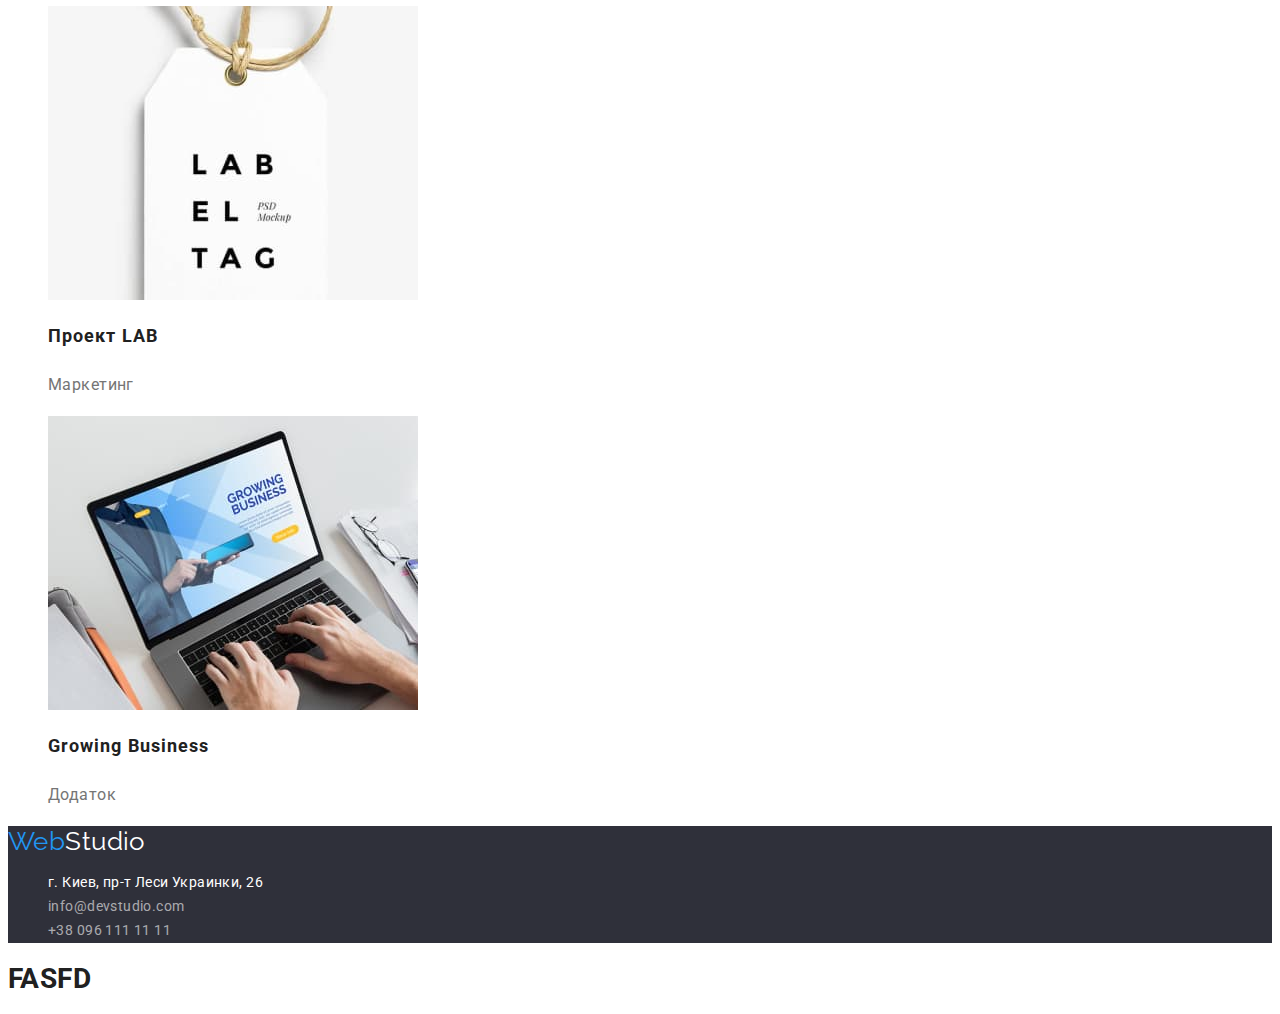
==== commit 158e6eaf: "Update portfolio.html" ====
--- a/portfolio.html
+++ b/portfolio.html
@@ -183,5 +183,6 @@
         </ul>
       </address>
     </footer>
+    <h1>FASFD</h1>
   </body>
 </html>
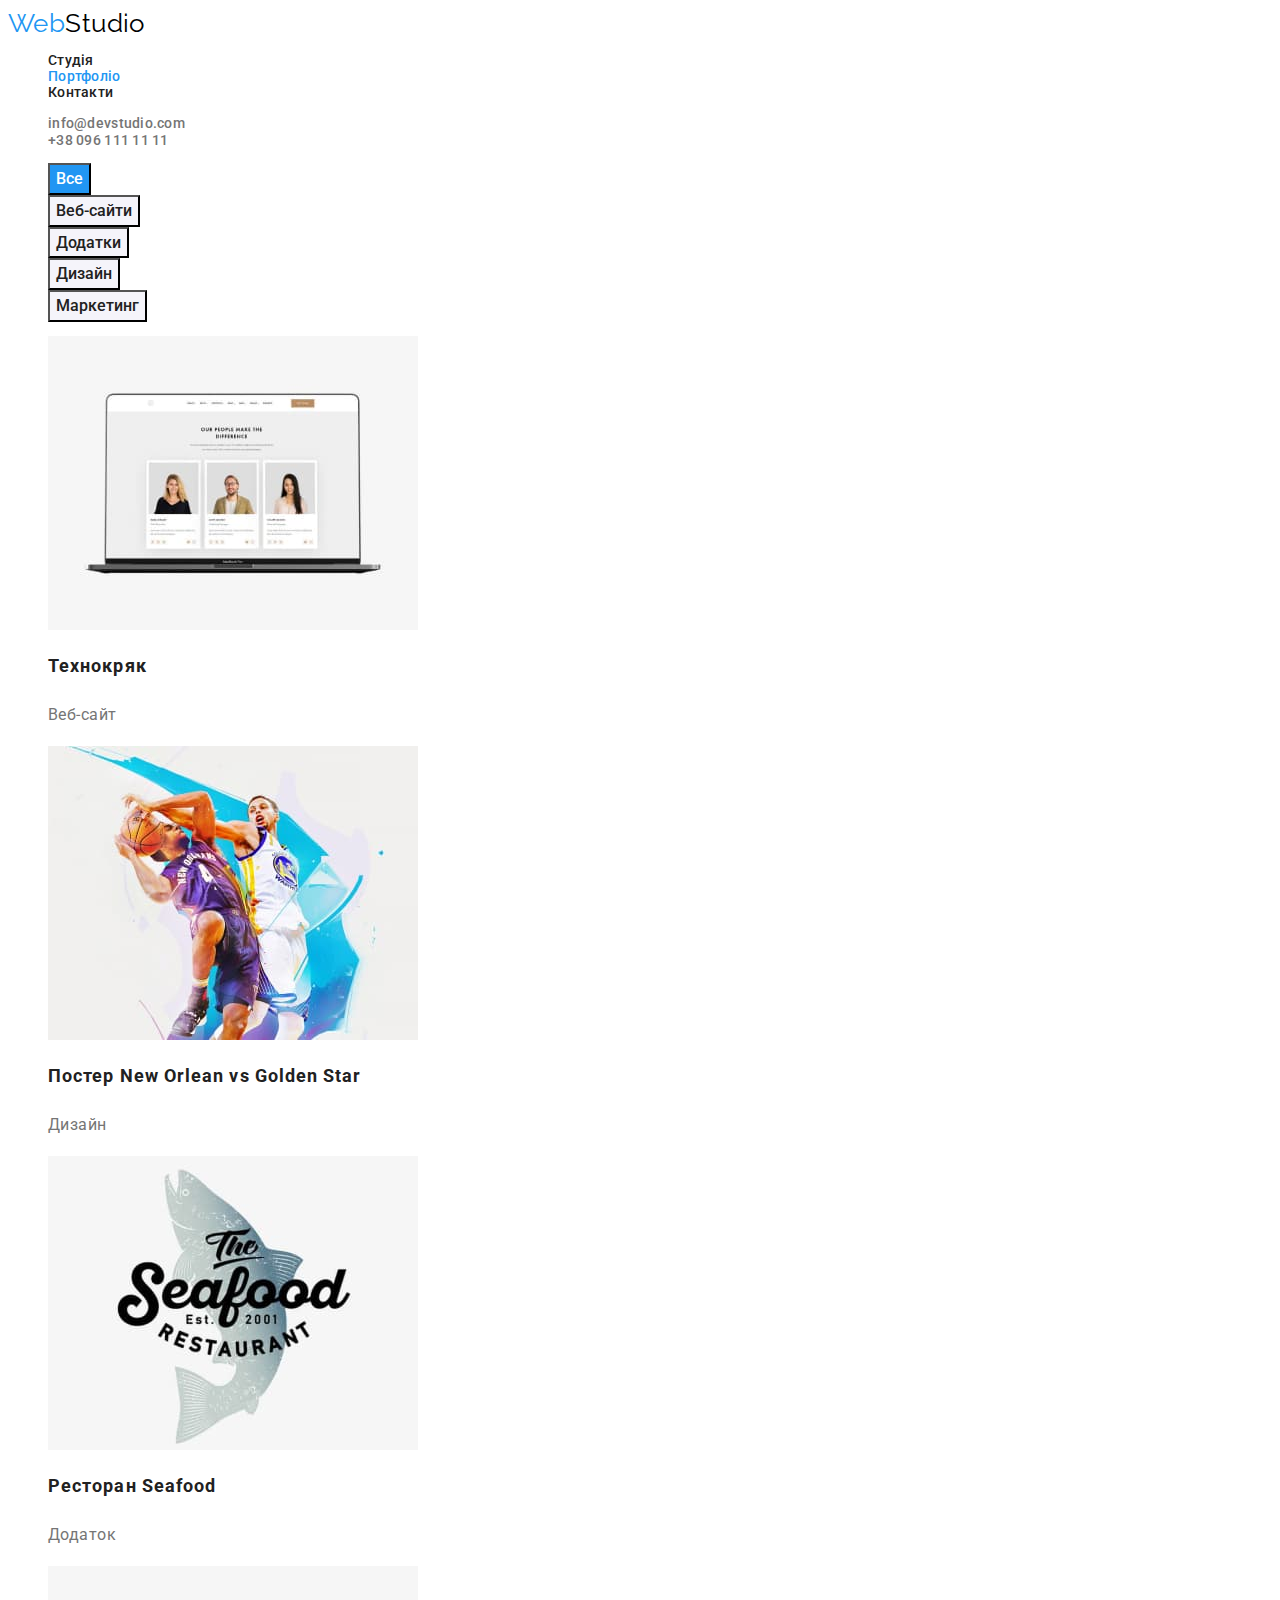
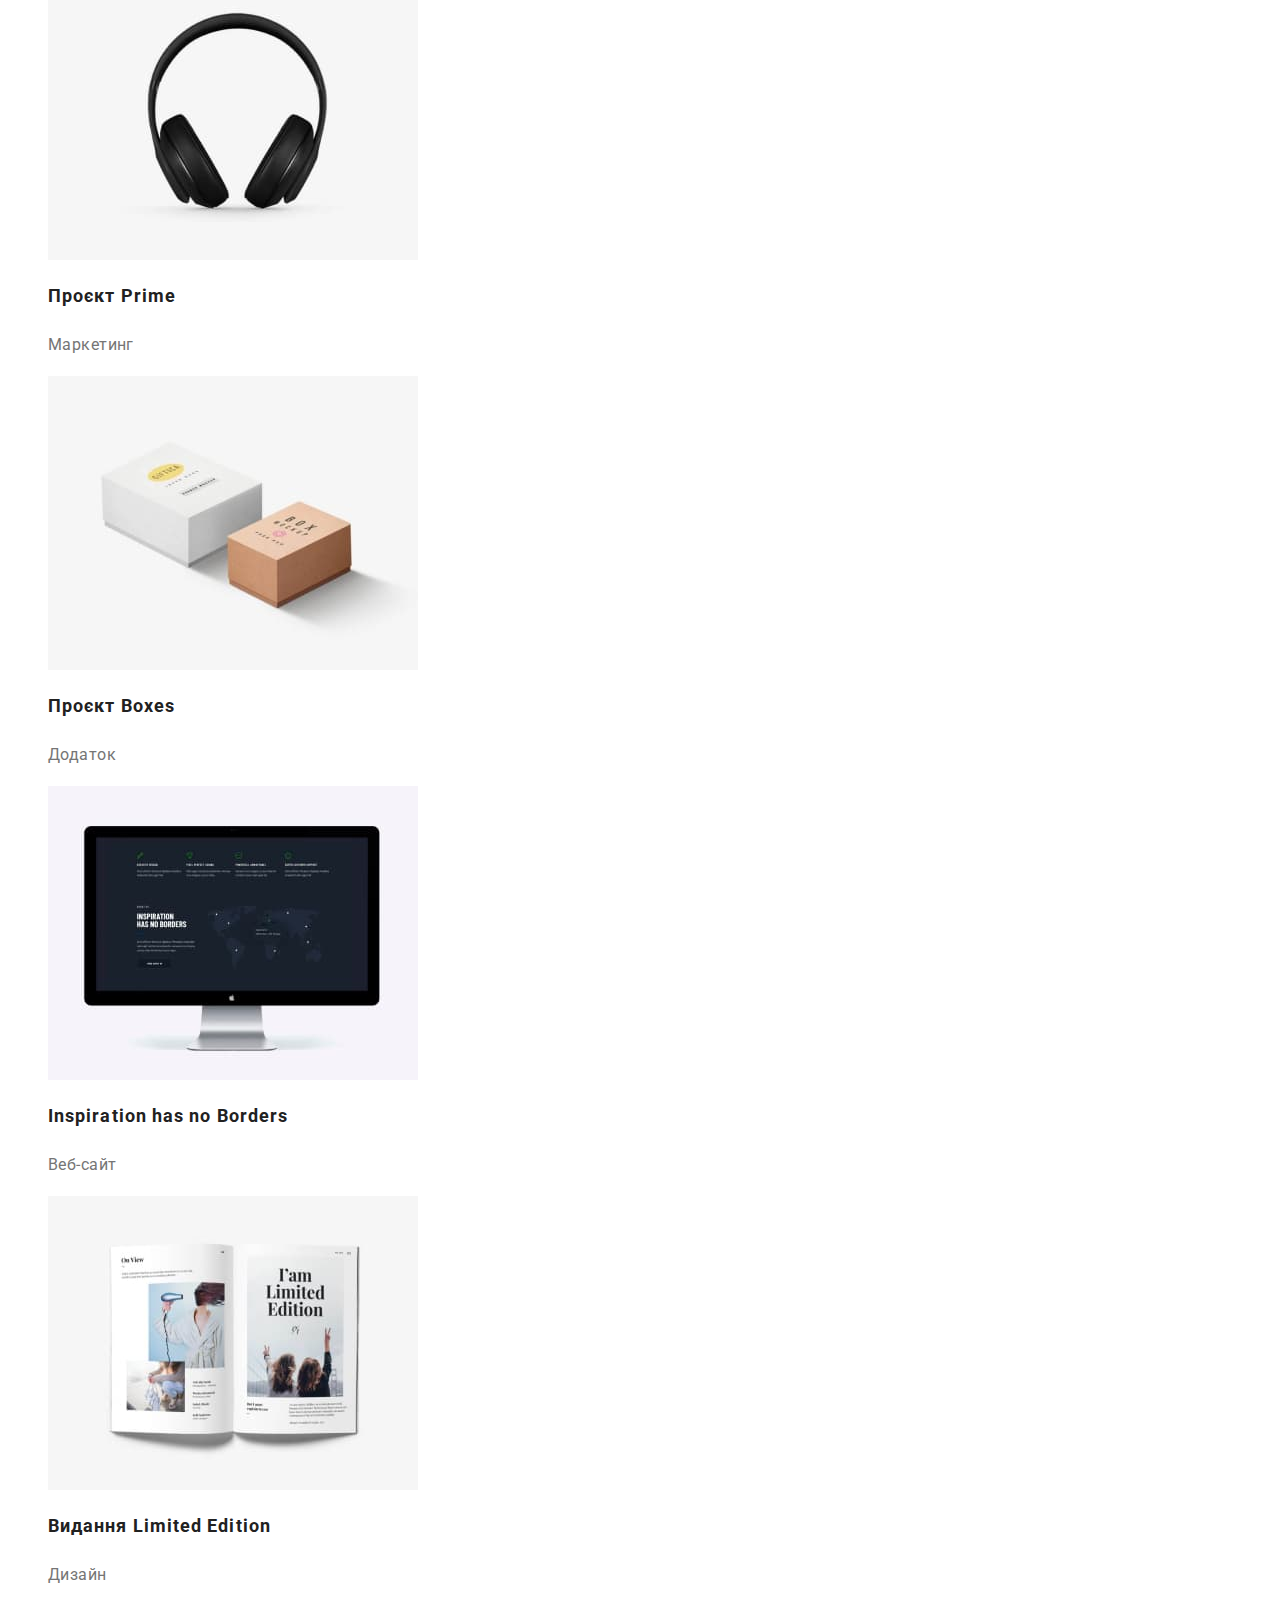
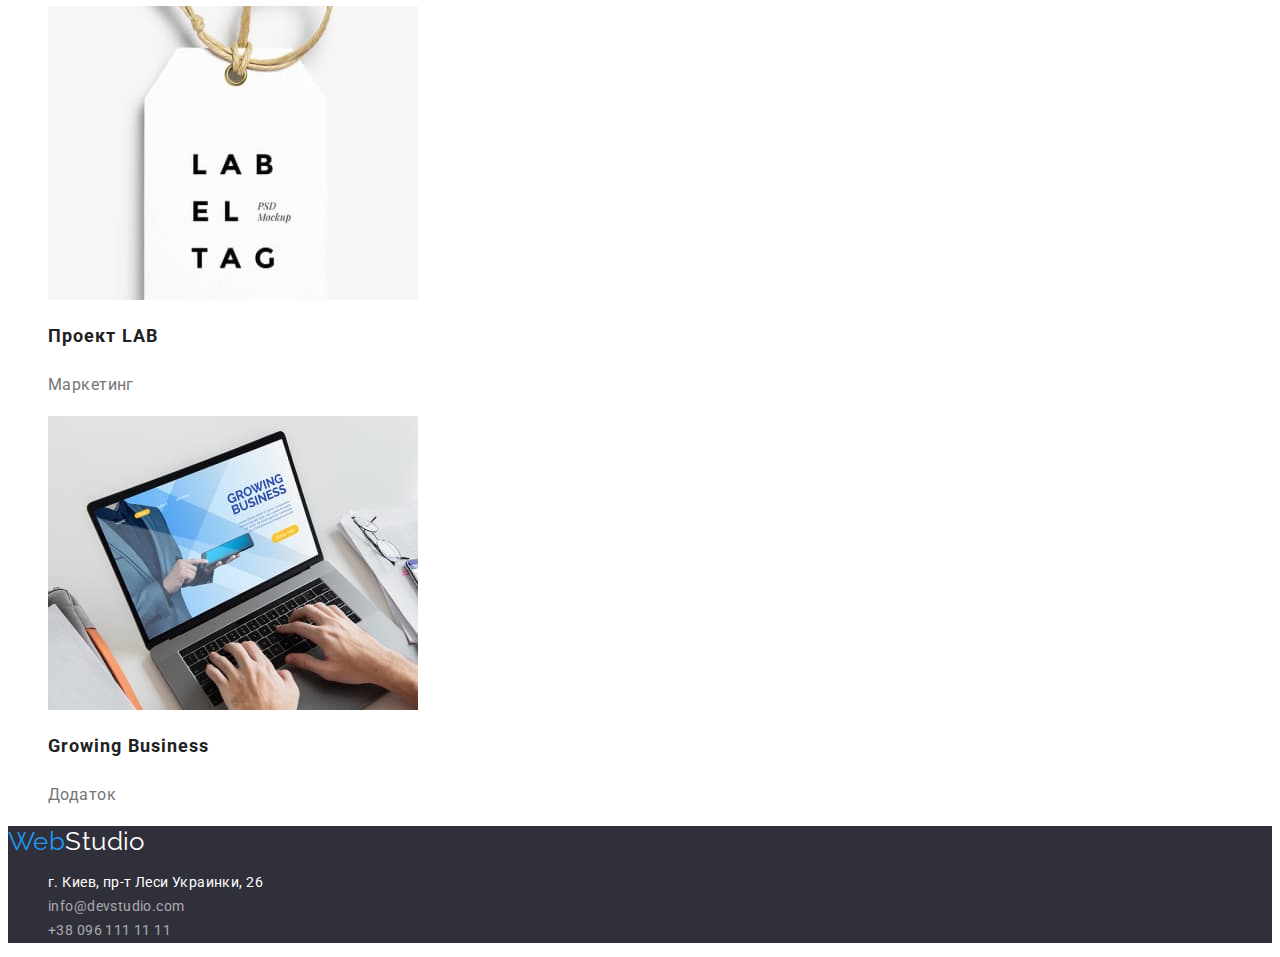
==== commit 513a6309: "Update portfolio.html" ====
--- a/portfolio.html
+++ b/portfolio.html
@@ -183,6 +183,5 @@
         </ul>
       </address>
     </footer>
-    <h1>FASFD</h1>
   </body>
 </html>
